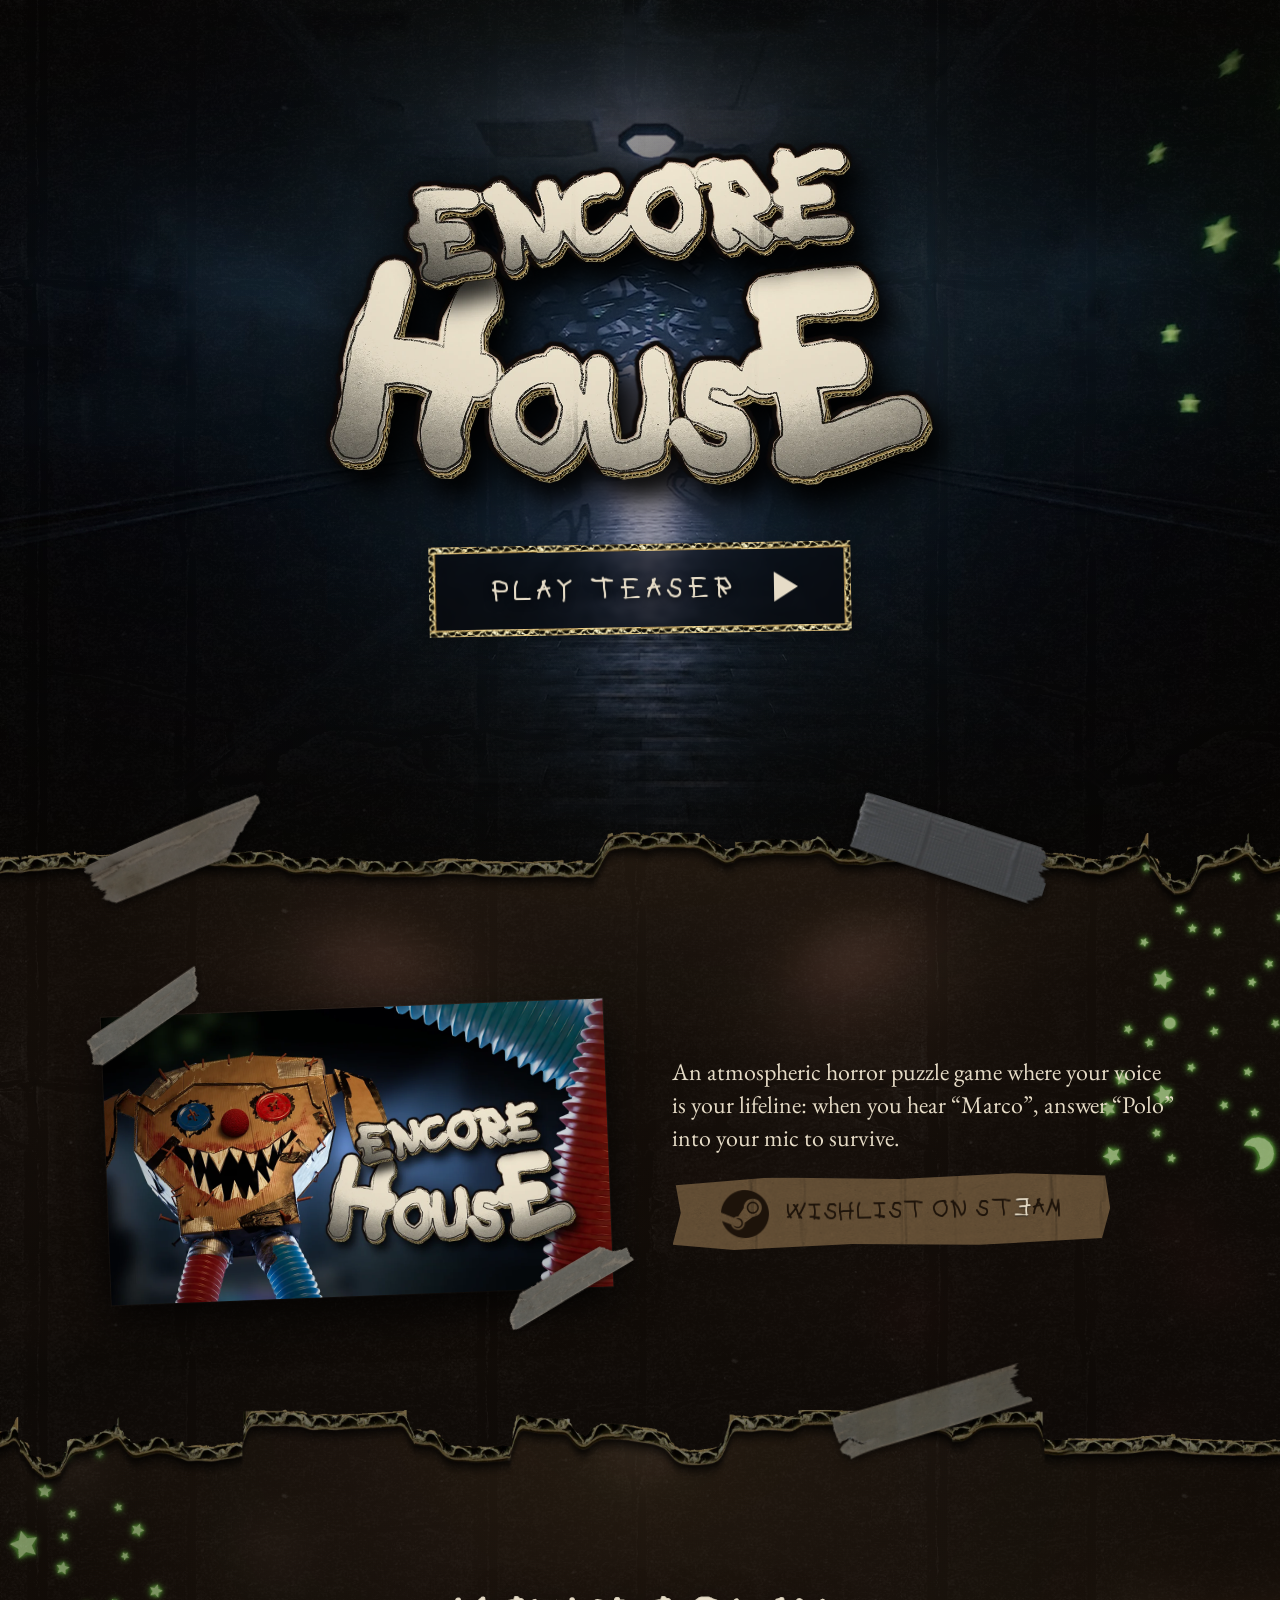
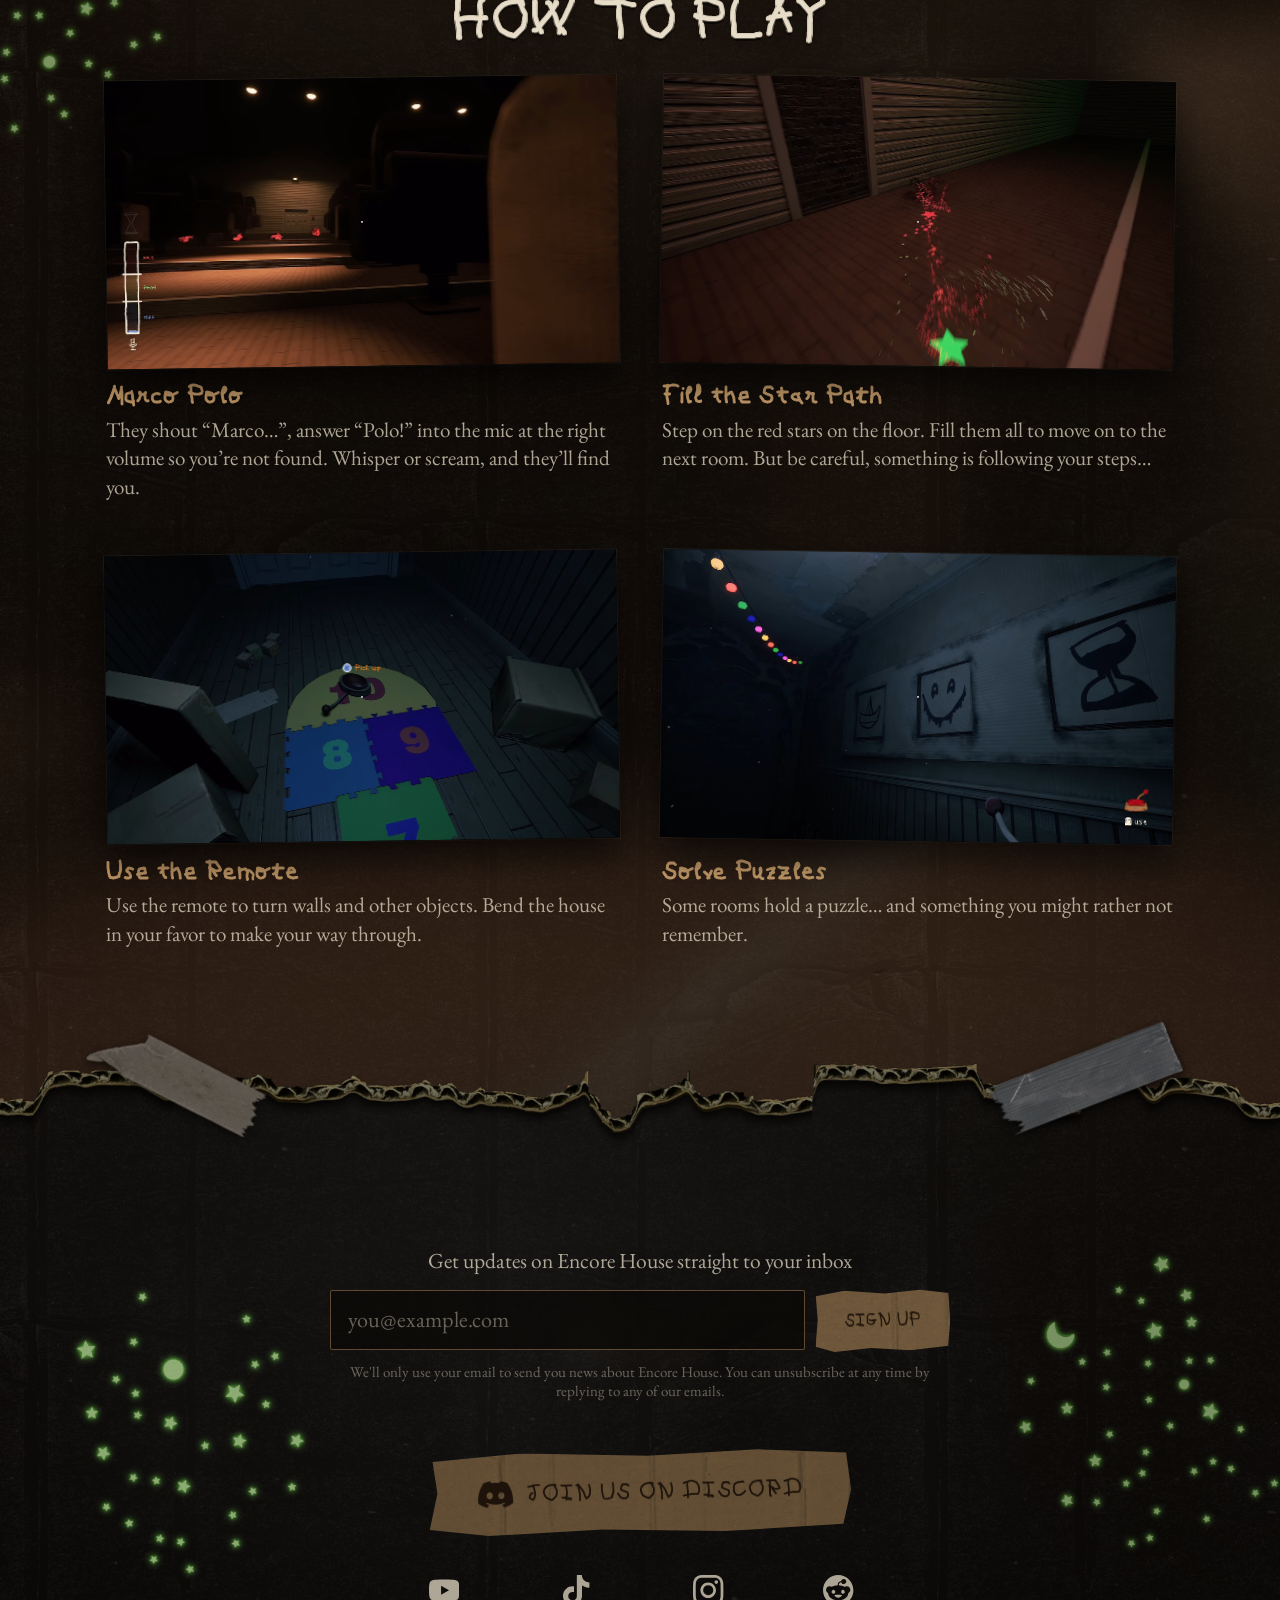
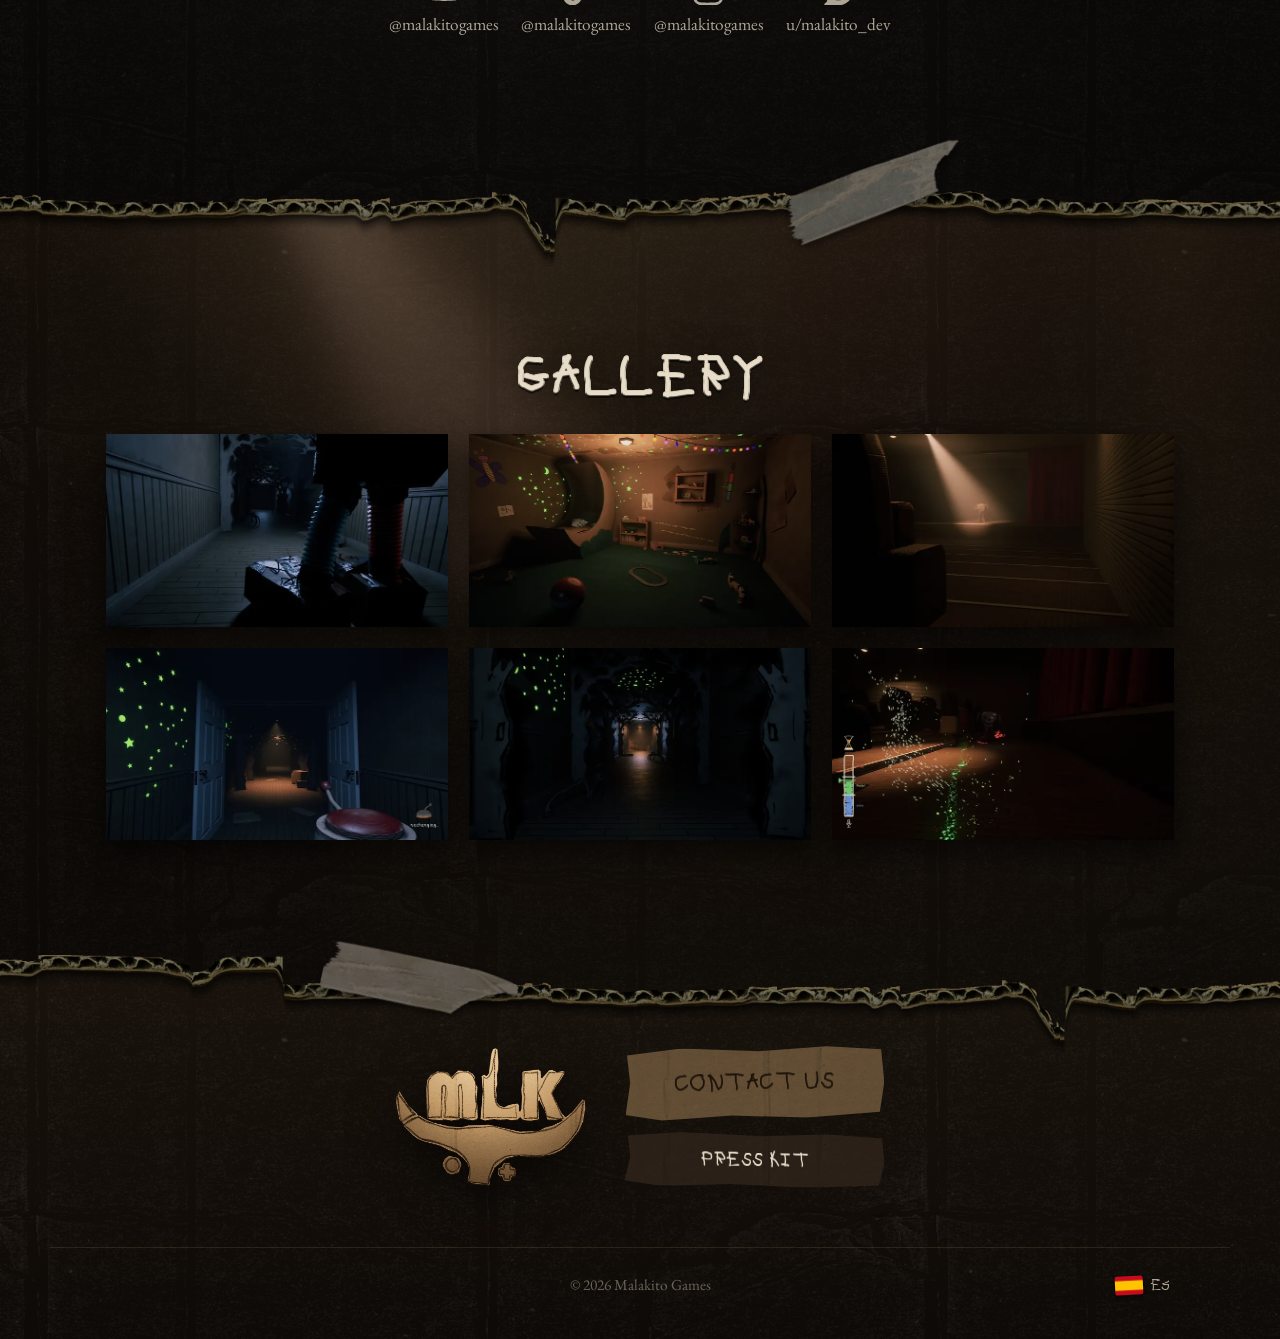
==== index.html @ d21c01d3 "Aviso de privacidad bajo el formulario de correo" ====
<!doctype html>
<html lang="en">
<head>
	<meta charset="utf-8" />
	<meta name="viewport" content="width=device-width, initial-scale=1" />
	<title>Encore House — malakito games</title>
	<meta name="description" content="Encore House is an atmospheric horror puzzle game where your voice is your lifeline: when you hear “Marco”, answer “Polo” into your mic to survive. Wishlist it on Steam." />
	<meta name="theme-color" content="#0b0907" />

	<meta property="og:type" content="website" />
	<meta property="og:title" content="Encore House — malakito games" />
	<meta property="og:description" content="An atmospheric horror puzzle game where your voice is your lifeline: when you hear “Marco”, answer “Polo” into your mic to survive. Wishlist it on Steam." />
	<meta property="og:image" content="https://malakitogames.com/assets/brand/og_image.jpg" />
	<meta property="og:url" content="https://malakitogames.com/" />
	<meta name="twitter:card" content="summary_large_image" />

	<link rel="icon" href="assets/brand/favicon.ico" sizes="any" />
	<link rel="icon" type="image/png" href="assets/brand/favicon.png" />
	<link rel="apple-touch-icon" href="assets/brand/apple-touch-icon.png" />
	<link rel="preload" as="image" href="assets/video/hero_poster.jpg" />
	<link rel="preload" as="font" type="font/woff2" href="assets/fonts/EncoreKid-Regular.woff2" crossorigin />
	<link rel="stylesheet" href="css/style.css" />
	<link rel="stylesheet" href="css/edge.css" />
	<script src="js/config.js"></script>
	<script src="js/i18n.js"></script>
	<script src="js/edge-profile.js"></script>
	<script src="js/main.js" defer></script>
</head>
<body>

	<main>

		<!-- ============ A. PORTADA ============ -->
		<section class="hero" id="top">
			<div class="sheet sheet--edge" style="--edge-x: 0px">
				<div class="sheet__in">
					<video class="hero__video" autoplay muted loop playsinline preload="auto" poster="assets/video/hero_poster.jpg" aria-hidden="true">
						<source src="assets/video/hero.webm" type="video/webm" />
						<source src="assets/video/hero.mp4" type="video/mp4" />
					</video>
					<div class="hero__veil"></div>
					<div class="grain"></div>

					<div class="hero__content">
						<h1 class="hero__logo">
							<img src="assets/brand/encore_house_logo.webp" alt="Encore House" width="1400" height="760" />
						</h1>
						<div class="hero__cta">
							<a class="btn btn--teaser btn--play js-trailer" href="#" hidden data-i18n="trailer">Play teaser</a>
						</div>
					</div>
				</div>
				<div class="edge-lip"></div>
				<img class="tape-j" src="assets/tape/tape_s6.webp" alt="" data-x="0.14" data-r="-24" data-w="190" />
				<img class="tape-j tape-j--duct" src="assets/tape/duct_1.webp" alt="" data-x="0.78" data-r="17" data-w="200" />
			</div>
		</section>

		<!-- ============ B. CÁPSULA + DESCRIPCIÓN DE STEAM + WISHLIST ============ -->
		<section class="band" id="game">
			<div class="sheet sheet--edge" style="--edge-x: -1130px">
				<div class="sheet__in">
					<div class="band__bg" style="background-image:url('assets/shots/shot_007_bg.webp')"></div>
					<div class="band__veil"></div>
					<div class="grain"></div>
					<div class="stars stars--game" aria-hidden="true"><i style="background-image:url('assets/stars/stars_2_0.webp')"></i><i style="background-image:url('assets/stars/stars_2_1.webp')"></i><i style="background-image:url('assets/stars/stars_2_2.webp')"></i></div>

					<div class="band__content wishlist">
						<figure class="pinned pinned--tilt-l wishlist__capsule">
							<img src="assets/brand/capsule_main.webp" alt="Encore House key art" loading="lazy" width="1232" height="706" />
							<span class="tape tape--tl tape--p3"></span><span class="tape tape--br tape--p4"></span>
						</figure>
						<div class="wishlist__text">
							<p class="about__lead" data-i18n="game.desc">An atmospheric horror puzzle game where your voice is your lifeline: when you hear “Marco”, answer “Polo” into your mic to survive.</p>
							<a class="btn btn--steam btn--big js-steam" href="#game"><span class="js-steam-label">Wishlist on St<span class="mirror">e</span>am</span></a>
						</div>
					</div>
				</div>
				<div class="edge-lip"></div>
				<img class="tape-j" src="assets/tape/tape_s5.webp" alt="" data-x="0.62" data-r="-15" data-w="200" />
			</div>
		</section>

		<!-- ============ C. HOW TO PLAY ============ -->
		<section class="band" id="play">
			<div class="sheet sheet--edge" style="--edge-x: -560px">
				<div class="sheet__in">
					<div class="band__bg" style="background-image:url('assets/shots/shot_005_bg.webp')"></div>
					<div class="band__veil"></div>
					<div class="grain"></div>
					<div class="stars stars--play" aria-hidden="true"><i style="background-image:url('assets/stars/stars_3_0.webp')"></i><i style="background-image:url('assets/stars/stars_3_1.webp')"></i><i style="background-image:url('assets/stars/stars_3_2.webp')"></i></div>

					<div class="band__content">
						<h2 class="title title--center" data-i18n="play.title">How to play</h2>
						<div class="mechanics">
							<article class="mech">
								<div class="mech__media"><video muted loop playsinline preload="none" poster="assets/video/clip_marco_polo.jpg" data-clip="marco_polo"></video></div>
								<h3 data-i18n="play.m1.t">Marco Polo</h3>
								<p data-i18n="play.m1.d">They shout “Marco…”, answer “Polo!” into the mic at the right volume so you’re not found. Whisper or scream, and they’ll find you.</p>
							</article>
							<article class="mech">
								<div class="mech__media"><video muted loop playsinline preload="none" poster="assets/video/clip_path.jpg" data-clip="path"></video></div>
								<h3 data-i18n="play.m2.t">Fill the Star Path</h3>
								<p data-i18n="play.m2.d">Step on the red stars on the floor. Fill them all to move on to the next room. But be careful, something is following your steps…</p>
							</article>
							<article class="mech">
								<div class="mech__media"><video muted loop playsinline preload="none" poster="assets/video/clip_remote.jpg" data-clip="remote"></video></div>
								<h3 data-i18n="play.m3.t">Use the Remote</h3>
								<p data-i18n="play.m3.d">Use the remote to turn walls and other objects. Bend the house in your favor to make your way through.</p>
							</article>
							<article class="mech">
								<div class="mech__media"><video muted loop playsinline preload="none" poster="assets/video/clip_puzzle.jpg" data-clip="puzzle"></video></div>
								<h3 data-i18n="play.m4.t">Solve Puzzles</h3>
								<p data-i18n="play.m4.d">Some rooms hold a puzzle… and something you might rather not remember.</p>
							</article>
						</div>
					</div>
				</div>
				<div class="edge-lip"></div>
				<img class="tape-j" src="assets/tape/tape_s7.webp" alt="" data-x="0.09" data-r="26" data-w="180" />
				<img class="tape-j tape-j--duct" src="assets/tape/duct_4.webp" alt="" data-x="0.86" data-r="-21" data-w="190" />
			</div>
		</section>

		<!-- ============ D. COMUNIDAD: DISCORD + CORREO + REDES ============ -->
		<section class="band" id="community">
			<div class="sheet sheet--edge" style="--edge-x: -2400px">
				<div class="sheet__in">
					<div class="band__bg" style="background-image:url('assets/shots/shot_008_bg.webp')"></div>
					<div class="band__veil band__veil--deep"></div>
					<div class="grain"></div>
					<div class="stars stars--comm-l" aria-hidden="true"><i style="background-image:url('assets/stars/stars_1_0.webp')"></i><i style="background-image:url('assets/stars/stars_1_1.webp')"></i><i style="background-image:url('assets/stars/stars_1_2.webp')"></i></div>
					<div class="stars stars--comm-r" aria-hidden="true"><i style="background-image:url('assets/stars/stars_2_0.webp')"></i><i style="background-image:url('assets/stars/stars_2_1.webp')"></i><i style="background-image:url('assets/stars/stars_2_2.webp')"></i></div>

					<div class="band__content community">
							<form class="newsletter js-newsletter" novalidate>
								<label class="newsletter__label" for="nl-email" data-i18n="community.mail">Get updates on Encore House straight to your inbox</label>
								<div class="newsletter__row">
									<input id="nl-email" type="email" name="email" autocomplete="email" required data-i18n-ph="community.ph" placeholder="you@example.com" />
									<button class="btn" type="submit" data-i18n="community.send">Sign up</button>
								</div>
								<input class="newsletter__trap" type="text" name="website" tabindex="-1" autocomplete="off" aria-hidden="true" />
								<p class="newsletter__msg" role="status" hidden></p>
								<p class="newsletter__privacy" data-i18n="community.privacy">We'll only use your email to send you news about Encore House. You can unsubscribe at any time by replying to any of our emails.</p>
							</form>

							<a class="btn btn--discord btn--big js-discord" href="#" target="_blank" rel="noopener"><span data-i18n="community.title">Join us on Discord</span></a>

							<ul class="socials socials--center js-socials"></ul>
					</div>
				</div>
				<div class="edge-lip"></div>
				<img class="tape-j" src="assets/tape/tape_s2.webp" alt="" data-x="0.72" data-r="-19" data-w="190" />
			</div>
		</section>

		<!-- ============ E. GALERÍA ============ -->
		<section class="band" id="gallery">
			<div class="sheet sheet--edge" style="--edge-x: -1890px">
				<div class="sheet__in">
					<div class="band__bg" style="background-image:url('assets/shots/shot_009_bg.webp')"></div>
					<div class="band__veil"></div>
					<div class="grain"></div>

					<div class="band__content">
						<h2 class="title title--center" data-i18n="gallery.title">Gallery</h2>
						<div class="gallery js-gallery">
							<a href="assets/shots/shot_002.webp"><img src="assets/shots/shot_002_thumb.webp" alt="Encore House screenshot 1" loading="lazy" width="720" height="405" /></a>
							<a href="assets/shots/shot_003.webp"><img src="assets/shots/shot_003_thumb.webp" alt="Encore House screenshot 2" loading="lazy" width="720" height="405" /></a>
							<a href="assets/shots/shot_009.webp"><img src="assets/shots/shot_009_thumb.webp" alt="Encore House screenshot 3" loading="lazy" width="720" height="405" /></a>
							<a href="assets/shots/shot_004.webp"><img src="assets/shots/shot_004_thumb.webp" alt="Encore House screenshot 4" loading="lazy" width="720" height="405" /></a>
							<a href="assets/shots/shot_006.webp"><img src="assets/shots/shot_006_thumb.webp" alt="Encore House screenshot 5" loading="lazy" width="720" height="405" /></a>
							<a href="assets/shots/shot_001.webp"><img src="assets/shots/shot_001_thumb.webp" alt="Encore House screenshot 6" loading="lazy" width="720" height="405" /></a>
						</div>
					</div>
				</div>
				<div class="edge-lip"></div>
				<img class="tape-j" src="assets/tape/tape_s8.webp" alt="" data-x="0.4" data-r="13" data-w="195" />
			</div>
		</section>

		<!-- ============ F. CONTACTO ============ -->
		<section class="band band--last" id="contact">
			<div class="sheet">
				<div class="sheet__in">
					<div class="band__veil band__veil--solid"></div>
					<div class="grain grain--strong"></div>

					<div class="band__content contact">
						<img class="contact__logo" src="assets/brand/mlk_logo_kraft.webp" alt="Malakito Games" loading="lazy" width="700" height="509" />
						<div class="contact__btns">
							<a class="btn btn--big js-email" href="#" data-i18n="contact.btn">Contact us</a>
							<a class="btn btn--ghost js-presskit" href="#" target="_blank" rel="noopener" data-i18n="press.btn">Press kit</a>
						</div>
					</div>

					<footer class="footer">
						<span>© <span class="js-year">2026</span> Malakito Games</span>
						<button class="lang js-lang" type="button" aria-label="Ver en español" title="Ver en español">
							<span class="lang__flag lang__flag--es" aria-hidden="true"></span>
							<span class="lang__flag lang__flag--en" aria-hidden="true"></span>
							<span class="lang__code"></span>
						</button>
					</footer>
				</div>
			</div>
		</section>
	</main>

	<!-- Lightbox (galería) -->
	<div class="lightbox js-lightbox" hidden>
		<button class="lightbox__close" aria-label="Close">×</button>
		<button class="lightbox__prev" aria-label="Previous">‹</button>
		<img alt="" />
		<button class="lightbox__next" aria-label="Next">›</button>
	</div>

	<!-- Tráiler (YouTube, solo se carga al pulsar) -->
	<div class="lightbox js-trailerbox" hidden>
		<button class="lightbox__close" aria-label="Close">×</button>
		<div class="trailer__frame"></div>
	</div>
</body>
</html>
---- css/style.css ----
/* ============================================================
   malakitogames.com — Encore House
   Bandas de cartón oscuro con bordes rasgados reales (tools/build_assets.py)
   ============================================================ */

/* EB Garamond (OFL, descargada de Google Fonts a assets/fonts). Variable 400–600.
   size-adjust la agranda: su ojo medio es más bajo que el de la fuente del sistema, y así queda
   solo una pizca más pequeña que la antigua sin tocar ningún tamaño del CSS. */
@font-face {
	font-family: "EB Garamond";
	src: url("../assets/fonts/EBGaramond-400.woff2") format("woff2");
	font-weight: 400 600; font-style: normal; font-display: swap;
	size-adjust: 117%;
}
@font-face {
	font-family: "EB Garamond";
	src: url("../assets/fonts/EBGaramond-400-italic.woff2") format("woff2");
	font-weight: 400; font-style: italic; font-display: swap;
	size-adjust: 117%;
}
@font-face {
	font-family: "EncoreKid";
	src: url("../assets/fonts/EncoreKid-Regular.woff2") format("woff2");
	font-display: swap;
}

:root {
	--ink: #0b0907;          /* negro cálido del fondo */
	--panel: #17110b;
	--paper: #e6dcc7;        /* hueso (paleta): texto principal */
	--paper-dim: rgba(230, 220, 199, 0.74);
	--paper-faint: rgba(230, 220, 199, 0.42);
	--kraft: #c39a68;        /* cartón */
	--kraft-dark: #5e4329;
	--red: #c8372b;          /* nariz de la cápsula */
	--blue: #3d78c4;         /* ojo azul */
	--glow: #8fe07a;         /* verde Path Filler / estrellas */

	--font-display: "EncoreKid", "Comic Sans MS", "Segoe Print", cursive;
	--font-body: "EB Garamond", Georgia, "Times New Roman", serif;

	--edge-h: clamp(84px, 12.2vw, 176px);   /* alto de la tira del borde roto */
	--gutter: clamp(18px, 5vw, 56px);
	--maxw: 1180px;
}

* { box-sizing: border-box; }
[hidden] { display: none !important; }
html { scroll-behavior: smooth; }
body {
	margin: 0;
	background: var(--ink);
	color: var(--paper);
	font: 400 clamp(16px, 1.05vw + 10px, 19px)/1.6 var(--font-body);
	-webkit-font-smoothing: antialiased;
	overflow-x: hidden;
}
body.no-scroll { overflow: hidden; }
img, video { display: block; max-width: 100%; height: auto; }
a { color: var(--kraft); }
em { font-style: normal; color: var(--kraft); }
strong { color: var(--paper); }

/* textura de cartón general bajo todo (se ve entre bandas) */
body::before {
	content: "";
	position: fixed; inset: 0; z-index: -1;
	background: url("../assets/tex/cardboard_grain.jpg") 0 0 / 640px;
	opacity: 0.08;
	mix-blend-mode: screen;
	pointer-events: none;
}

/* ============ Tipografía ============ */
.title {
	font-family: var(--font-display);
	font-weight: 400;
	font-size: clamp(2.1rem, 4.4vw, 3.7rem);
	line-height: 1.02;
	letter-spacing: 0.01em;
	margin: 0 0 0.5em;
	color: var(--paper);
	-webkit-text-stroke: 0.035em var(--paper);   /* engorda la letra de niño */
	paint-order: stroke fill;
	text-shadow: 0 3px 0 rgba(0, 0, 0, 0.55), 0 0 30px rgba(0, 0, 0, 0.6);
	text-wrap: balance;
}
.title, .btn { text-transform: uppercase; }
.title--center { text-align: center; }
p { margin: 0 0 1em; color: var(--paper-dim); max-width: 62ch; }

/* ============ Botones ============ */
.btn {
	--bg: var(--kraft);
	display: inline-flex; align-items: center; justify-content: center;
	gap: 0.5em;
	padding: 0.85em 1.6em;
	font: 400 1.25rem/1 var(--font-display);
	letter-spacing: 0.02em;
	color: #1d130a;
	text-decoration: none;
	background:
		url("../assets/tex/cardboard_grain.jpg") center / 300px,
		var(--bg);
	background-blend-mode: multiply;
	/* recorte irregular, como un trozo de cartón cortado a tijera */
	clip-path: polygon(1% 8%, 22% 0, 52% 6%, 78% 1%, 99% 7%, 100% 52%, 98% 94%, 70% 100%, 41% 95%, 14% 100%, 0 91%, 2% 47%);
	transform: rotate(-1.2deg);
	transition: transform 0.18s ease, filter 0.18s ease;
	filter: drop-shadow(0 4px 0 rgba(0, 0, 0, 0.6));
}
.btn:hover { transform: rotate(0.6deg) translateY(-2px) scale(1.03); filter: brightness(1.08); }
.btn--steam { gap: 0.65em; padding-left: 1.35em; }
.btn--steam::before {
	content: ""; width: 1.9em; height: 1.9em; flex: none; margin: -0.5em 0;
	background: currentColor;
	-webkit-mask: url("data:image/svg+xml,%3Csvg xmlns='http://www.w3.org/2000/svg' viewBox='0 0 24 24'%3E%3Cpath d='M11.979 0C5.678 0 .511 4.86.022 11.037l6.432 2.658c.545-.371 1.203-.59 1.912-.59.063 0 .125.004.188.006l2.861-4.142V8.91c0-2.495 2.028-4.524 4.524-4.524 2.494 0 4.522 2.031 4.522 4.527s-2.028 4.525-4.524 4.525h-.104l-4.076 2.911c0 .052.004.105.004.159 0 1.875-1.515 3.396-3.39 3.396-1.635 0-3.016-1.173-3.331-2.727L.436 15.27C1.862 20.307 6.486 24 11.979 24c6.627 0 11.999-5.373 11.999-12S18.605 0 11.979 0zM7.54 18.21l-1.473-.61c.262.543.714.999 1.314 1.25 1.297.539 2.793-.076 3.332-1.375.263-.63.264-1.319.005-1.949s-.75-1.121-1.377-1.383c-.624-.26-1.29-.249-1.878-.03l1.523.63c.956.4 1.409 1.5 1.009 2.455-.397.957-1.497 1.41-2.454 1.012H7.54zm11.415-9.303c0-1.662-1.353-3.015-3.015-3.015-1.665 0-3.015 1.353-3.015 3.015 0 1.665 1.35 3.015 3.015 3.015 1.663 0 3.015-1.35 3.015-3.015zm-5.273-.005c0-1.252 1.013-2.266 2.265-2.266 1.249 0 2.266 1.014 2.266 2.266 0 1.251-1.017 2.265-2.266 2.265-1.253 0-2.265-1.014-2.265-2.265z'/%3E%3C/svg%3E") center / contain no-repeat;
	mask: url("data:image/svg+xml,%3Csvg xmlns='http://www.w3.org/2000/svg' viewBox='0 0 24 24'%3E%3Cpath d='M11.979 0C5.678 0 .511 4.86.022 11.037l6.432 2.658c.545-.371 1.203-.59 1.912-.59.063 0 .125.004.188.006l2.861-4.142V8.91c0-2.495 2.028-4.524 4.524-4.524 2.494 0 4.522 2.031 4.522 4.527s-2.028 4.525-4.524 4.525h-.104l-4.076 2.911c0 .052.004.105.004.159 0 1.875-1.515 3.396-3.39 3.396-1.635 0-3.016-1.173-3.331-2.727L.436 15.27C1.862 20.307 6.486 24 11.979 24c6.627 0 11.999-5.373 11.999-12S18.605 0 11.979 0zM7.54 18.21l-1.473-.61c.262.543.714.999 1.314 1.25 1.297.539 2.793-.076 3.332-1.375.263-.63.264-1.319.005-1.949s-.75-1.121-1.377-1.383c-.624-.26-1.29-.249-1.878-.03l1.523.63c.956.4 1.409 1.5 1.009 2.455-.397.957-1.497 1.41-2.454 1.012H7.54zm11.415-9.303c0-1.662-1.353-3.015-3.015-3.015-1.665 0-3.015 1.353-3.015 3.015 0 1.665 1.35 3.015 3.015 3.015 1.663 0 3.015-1.35 3.015-3.015zm-5.273-.005c0-1.252 1.013-2.266 2.265-2.266 1.249 0 2.266 1.014 2.266 2.266 0 1.251-1.017 2.265-2.266 2.265-1.253 0-2.265-1.014-2.265-2.265z'/%3E%3C/svg%3E") center / contain no-repeat;
}
.btn--ghost {
	--bg: #2a2018;
	color: var(--paper);
	background-blend-mode: soft-light;
}
.btn--play::after { content: ""; width: 0; height: 0; border-style: solid; border-width: 0.5em 0 0.5em 0.8em; border-color: transparent transparent transparent currentColor; margin-left: 0.7em; display: inline-block; }
/* "Play teaser": fondo transparente (con velo oscuro para el contraste), letra hueso y marco fino de canto de cartón */
.btn--teaser {
	font-size: clamp(1.4rem, 2.4vw, 1.9rem); letter-spacing: 0.14em;
	padding: 0.75em 1.5em 0.75em 1.8em;
	color: var(--paper);
	background: rgba(7, 11, 17, 0.45);
	-webkit-backdrop-filter: blur(3px); backdrop-filter: blur(3px);
	clip-path: none;
	border: 7px solid transparent;
	border-image: url("../assets/ui/frame_canto.png") 14 round;
	text-shadow: 0 2px 8px rgba(0, 0, 0, 0.85);
	filter: drop-shadow(0 6px 14px rgba(0, 0, 0, 0.6));
	transform: rotate(-1deg);
}
.btn--teaser:hover { filter: drop-shadow(0 6px 14px rgba(0, 0, 0, 0.6)) brightness(1.12); }
@media (max-width: 480px) { .btn--teaser { font-size: 1.25rem; padding: 0.7em 1.1em 0.7em 1.3em; } }
/* la E de "Wishlist on Steam" escrita al revés, en hueso; al pasar el ratón se "corrige" con un glitch
   (dos animaciones con nombre distinto para que se reinicien al entrar y al salir) */
.mirror {
	display: inline-block; transform: scaleX(-1);
	color: var(--paper); text-shadow: 0 1px 0 rgba(0, 0, 0, 0.55), 0 0 4px rgba(0, 0, 0, 0.35);
}
/* en reposo NO hay animación (si la hubiera, la E va en su propia capa y se salta el fundido de aparición
   de la etiqueta). glitch-back solo corre tras haber pasado el ratón (.is-glitched lo pone main.js) */
.btn.is-glitched .mirror { animation: glitch-back 0.3s steps(1, end); }
.btn:hover .mirror, .btn:focus-visible .mirror { animation: glitch-fix 0.3s steps(1, end) forwards; }
@keyframes glitch-fix {
	0%   { transform: scaleX(-1); color: var(--paper); clip-path: none; }
	12%  { transform: scaleX(1) translate(2px, -1px) skewX(14deg); color: var(--paper); text-shadow: -2px 0 var(--red), 2px 0 var(--blue); clip-path: inset(0 0 48% 0); }
	26%  { transform: scaleX(-1) translate(-2px, 1px); color: #1d130a; text-shadow: 2px 0 var(--red), -2px 0 var(--blue); clip-path: inset(46% 0 0 0); }
	40%  { transform: scaleX(1) translate(-1px, 0) skewX(-10deg); color: var(--paper); text-shadow: -3px 0 var(--red), 1px 0 var(--blue); clip-path: inset(20% 0 30% 0); }
	55%  { transform: scaleX(-1) translate(1px, 1px); color: var(--paper); text-shadow: 1px 0 var(--red), -1px 0 var(--blue); clip-path: none; }
	70%  { transform: scaleX(1) translate(1px, -1px); color: #1d130a; text-shadow: -1px 0 var(--red), 1px 0 var(--blue); clip-path: inset(0 0 25% 0); }
	85%  { transform: scaleX(1) translate(0, 0) skewX(4deg); color: #1d130a; text-shadow: 1px 0 rgba(200, 55, 43, 0.6); clip-path: none; }
	100% { transform: none; color: #1d130a; text-shadow: none; clip-path: none; }
}
@keyframes glitch-back {
	0%   { transform: none; color: #1d130a; text-shadow: none; clip-path: none; }
	15%  { transform: scaleX(-1) translate(-2px, 1px) skewX(-12deg); color: var(--paper); text-shadow: 2px 0 var(--red), -2px 0 var(--blue); clip-path: inset(50% 0 0 0); }
	32%  { transform: scaleX(1) translate(2px, 0); color: #1d130a; text-shadow: -2px 0 var(--red), 2px 0 var(--blue); clip-path: inset(0 0 45% 0); }
	50%  { transform: scaleX(-1) translate(1px, -1px) skewX(8deg); color: var(--paper); text-shadow: -1px 0 var(--red), 1px 0 var(--blue); clip-path: none; }
	70%  { transform: scaleX(-1) translate(-1px, 0); color: var(--paper); text-shadow: 1px 0 rgba(200, 55, 43, 0.6); clip-path: inset(15% 0 20% 0); }
	100% { transform: scaleX(-1); color: var(--paper); text-shadow: 0 1px 0 rgba(0, 0, 0, 0.55), 0 0 4px rgba(0, 0, 0, 0.35); clip-path: none; }
}
@media (prefers-reduced-motion: reduce) {
	.mirror, .btn:hover .mirror, .btn:focus-visible .mirror { animation: none; }
	.btn:hover .mirror, .btn:focus-visible .mirror { transform: none; color: inherit; text-shadow: none; }
}
.btn--small { font-size: 1rem; padding: 0.6em 1.1em; }
.btn--big { font-size: 1.6rem; padding: 0.9em 1.9em; }
.btn { white-space: nowrap; cursor: pointer; }
@media (max-width: 480px) { .btn--big { font-size: 1.25rem; padding: 0.85em 1.4em; } }
/* sin enlace de Steam todavía: se ve igual de botón (la web completa no se publica hasta tener el enlace) */

/* ============================================================
   HOJAS DE CARTÓN (bandas), apiladas de arriba abajo:
   .sheet__in  -> contenido de la hoja, recortado abajo con un borde rasgado real (clase tb-x)
   .canto      -> grosor ondulado del cartón bajo ese borde + sombra sobre la hoja siguiente
   .tape-j     -> cinta que sujeta la hoja con la de debajo
   Cada hoja se mete una rotura por debajo de la anterior (margin-top negativo + z-index).
   ============================================================ */
.sheet, .sheet__in { position: relative; }
.sheet__in { isolation: isolate; overflow: hidden; }

/* Borde roto real: la máscara (data URI en edge.css) recorta la hoja por abajo.
   --edge-x desplaza la tira en cada hoja para que ninguna unión se parezca a otra. */
.sheet--edge > .sheet__in {
	-webkit-mask-repeat: repeat-x, no-repeat;
	mask-repeat: repeat-x, no-repeat;
	-webkit-mask-position: calc(50% + var(--edge-x, 0px)) bottom, center top;
	mask-position: calc(50% + var(--edge-x, 0px)) bottom, center top;
	-webkit-mask-size: auto var(--edge-h), 100% calc(100% - var(--edge-h) + 1px);
	mask-size: auto var(--edge-h), 100% calc(100% - var(--edge-h) + 1px);
}
/* el color real del cartón roto junto al borde (se ve la onda) + la sombra sobre la hoja de debajo */
.edge-lip {
	position: absolute; left: 0; right: 0; z-index: 3;
	top: calc(100% - var(--edge-h));
	height: calc(var(--edge-h) * var(--edge-total));
	background: url("../assets/edge/edge_lip.webp") repeat-x;
	background-size: auto 100%;
	background-position: calc(50% + var(--edge-x, 0px)) top;
	pointer-events: none;
}

/* cinta que sujeta una hoja con la de debajo: main.js la coloca justo sobre el borde */
.tape-j {
	position: absolute; z-index: 4; left: 0; top: 0;
	width: var(--w, 240px);
	transform: translate(-50%, -50%) rotate(var(--r, 0deg));
	filter: brightness(0.68) saturate(0.9) drop-shadow(0 3px 4px rgba(0, 0, 0, 0.6));
	pointer-events: none;
	user-select: none;
	visibility: hidden;      /* hasta que main.js la coloca */
}
.tape-j.is-placed { visibility: visible; }
/* cinta americana gris: ya es oscura, se oscurece menos y brilla un poco (es plástico) */
.tape-j--duct { filter: brightness(1.05) contrast(1.05) drop-shadow(0 3px 4px rgba(0, 0, 0, 0.7)); }

/* las hojas de arriba quedan encima: cada una tapa el principio de la siguiente */
main { overflow-x: clip; }   /* las cintas pueden salirse por los lados sin crear scroll horizontal */
main > section { position: relative; }
main > section:nth-child(1) { z-index: 10; }
main > section:nth-child(2) { z-index: 9; }
main > section:nth-child(3) { z-index: 8; }
main > section:nth-child(4) { z-index: 7; }
main > section:nth-child(5) { z-index: 6; }
main > section:nth-child(6) { z-index: 5; }

/* capas del cuerpo de cada hoja */
.band__bg {
	position: absolute; inset: -40px; z-index: -3;
	background-size: cover; background-position: center;
	filter: blur(14px) saturate(0.85);
	transform: scale(1.05);
}
.band__veil {
	position: absolute; inset: 0; z-index: -2;
	background:
		radial-gradient(ellipse 70% 55% at 50% 0%, rgba(195, 154, 104, 0.10), transparent 70%),
		linear-gradient(180deg, rgba(23, 16, 10, 0.72), rgba(13, 10, 7, 0.84));
}
.band__veil--deep { background: linear-gradient(180deg, rgba(16, 11, 7, 0.82), rgba(9, 7, 5, 0.9)); }
.band__veil--solid { background: linear-gradient(180deg, #1a130c, #0e0a07); }
.grain {
	position: absolute; inset: 0; z-index: -1;
	background: url("../assets/tex/cardboard_grain.jpg") 0 0 / 900px;
	mix-blend-mode: hard-light;
	opacity: var(--grain, 0.28);
	pointer-events: none;
}
.grain--strong { --grain: 0.36; }

/* las bandas se montan unas sobre otras como trozos de cartón apilados */
.band { margin-top: calc(var(--edge-h) * -0.62); }
.band__content {
	position: relative; z-index: 2;
	max-width: var(--maxw);
	margin: 0 auto;
	padding: calc(var(--edge-h) * 0.9 + clamp(40px, 5vw, 90px)) var(--gutter) calc(var(--edge-h) * 0.8 + clamp(30px, 5vw, 80px));
}

/* ============ Hero ============ */
.hero .sheet__in { min-height: 100svh; display: grid; place-items: center; }
.hero__video {
	position: absolute; inset: 0; z-index: -3;
	width: 100%; height: 100%; object-fit: cover;
	max-width: none;
}
.hero__veil {
	position: absolute; inset: 0; z-index: -2;
	background:
		radial-gradient(ellipse 80% 70% at 50% 45%, transparent 30%, rgba(8, 6, 4, 0.75) 100%),
		linear-gradient(180deg, rgba(8, 6, 4, 0.55) 0%, rgba(8, 6, 4, 0.1) 30%, rgba(8, 6, 4, 0.25) 60%, rgba(8, 6, 4, 0.85) 100%);
}
.hero .grain { --grain: 0.22; }
.hero__content {
	position: relative; z-index: 2;
	text-align: center;
	padding: 120px var(--gutter) calc(var(--edge-h) + 90px);
	display: flex; flex-direction: column; align-items: center;
}
.hero__logo { margin: 0 0 1.6rem; width: min(640px, 82vw); }
.hero__logo img { width: 100%; filter: drop-shadow(0 10px 30px rgba(0, 0, 0, 0.8)); }
.hero__cta { display: flex; gap: 1.2rem; flex-wrap: wrap; justify-content: center; }

/* ============ Fotos clavadas con cinta ============ */
.pinned { position: relative; margin: 0; }
.pinned img { box-shadow: 0 18px 40px rgba(0, 0, 0, 0.7), 0 0 0 1px rgba(236, 220, 192, 0.06); }
.pinned--tilt-r { transform: rotate(2deg); }
.pinned--tilt-l { transform: rotate(-2.2deg); }
.tape {
	position: absolute; width: clamp(96px, 11vw, 150px); aspect-ratio: 900 / 206;
	background: center / 100% 100% no-repeat;
	filter: brightness(0.78) saturate(0.8) drop-shadow(0 2px 3px rgba(0, 0, 0, 0.5));
}
.tape--p3 { background-image: url("../assets/tape/tape_3.webp"); }
.tape--p4 { background-image: url("../assets/tape/tape_4.webp"); }
.tape--tl { top: -14px; left: -26px; transform: rotate(-32deg); }
.tape--tr { top: -14px; right: -26px; transform: rotate(30deg); }
.tape--br { bottom: -12px; right: -24px; transform: rotate(-28deg); }

/* ============ About ============ */
.about { display: grid; grid-template-columns: 1.15fr 0.85fr; gap: clamp(32px, 5vw, 72px); align-items: center; }
.tags { list-style: none; display: flex; flex-wrap: wrap; gap: 0.5rem; padding: 0; margin: 1.4rem 0 0; }
.tags li {
	font-size: 0.82rem; letter-spacing: 0.04em; text-transform: uppercase;
	padding: 0.35em 0.8em;
	color: var(--paper-dim);
	border: 1px solid rgba(195, 154, 104, 0.35);
	background: rgba(23, 17, 11, 0.6);
}
@media (max-width: 860px) { .about { grid-template-columns: 1fr; } }

/* ============ Mecánicas ============ */
.mechanics { display: grid; grid-template-columns: repeat(2, 1fr); gap: clamp(28px, 4vw, 56px) clamp(24px, 3.5vw, 48px); margin-top: 1.5rem; }
.mech h3 {
	font: 400 clamp(1.5rem, 2.2vw, 2rem)/1.1 var(--font-display);
	margin: 0.9rem 0 0.3rem;
	color: var(--kraft);
	-webkit-text-stroke: 0.03em var(--kraft);
}
.mech p { font-size: 0.95em; margin: 0; }
.mech__media {
	aspect-ratio: 16 / 9;
	background: #000;
	overflow: hidden;
	box-shadow: 0 16px 36px rgba(0, 0, 0, 0.65), 0 0 0 1px rgba(236, 220, 192, 0.07);
}
.mech__media video { width: 100%; height: 100%; object-fit: cover; }
.mech:nth-child(odd) .mech__media { transform: rotate(-0.8deg); }
.mech:nth-child(even) .mech__media { transform: rotate(0.9deg); }
@media (max-width: 760px) { .mechanics { grid-template-columns: 1fr; } }

/* ============ Galería ============ */
.gallery { display: grid; grid-template-columns: repeat(3, 1fr); gap: clamp(12px, 1.6vw, 22px); margin-top: 1.5rem; }
.gallery a { display: block; overflow: hidden; box-shadow: 0 12px 28px rgba(0, 0, 0, 0.6); }
.gallery img { width: 100%; aspect-ratio: 16 / 9; object-fit: cover; transition: transform 0.4s ease, filter 0.4s ease; filter: brightness(0.9); }
.gallery a:hover img { transform: scale(1.05); filter: brightness(1.1); }
@media (max-width: 760px) { .gallery { grid-template-columns: repeat(2, 1fr); } }

/* ============ Wishlist ============ */
.wishlist { display: grid; grid-template-columns: 1fr 1fr; gap: clamp(32px, 5vw, 80px); align-items: center; }
@media (max-width: 860px) { .wishlist { grid-template-columns: 1fr; } }

/* ============ Pegatinas de estrellas fosforescentes (las del juego) ============
   3 capas por grupo, cada una titubea a su ritmo: parecen estrellas sueltas fallando. Siempre detrás del contenido. */
.stars {
	position: absolute; z-index: 1; pointer-events: none;
	width: var(--s, 360px); aspect-ratio: 1;
	opacity: var(--o, 0.65); mix-blend-mode: screen;
	transform: rotate(var(--r, 0deg));
}
.stars i { position: absolute; inset: 0; background: center / contain no-repeat; animation: titubeo 5.3s linear infinite; }
.stars i:nth-child(2) { animation-duration: 7.1s; animation-delay: -2.4s; }
.stars i:nth-child(3) { animation-duration: 9.7s; animation-delay: -5.9s; }
@keyframes titubeo {
	0%, 38% { opacity: 1; }
	39% { opacity: 0.25; } 40% { opacity: 0.85; } 41.5% { opacity: 0.15; } 43% { opacity: 0.9; }
	44%, 71% { opacity: 1; }
	72% { opacity: 0.55; } 73.5% { opacity: 1; }
	86% { opacity: 0.8; } 90% { opacity: 1; }
	100% { opacity: 1; }
}
.stars--game { --s: clamp(240px, 26vw, 400px); --r: 14deg; top: calc(var(--edge-h) * 0.4); right: -9vw; }
.stars--play { --s: clamp(220px, 24vw, 360px); --r: -18deg; top: calc(var(--edge-h) * 0.35); left: -6vw; --o: 0.55; }
.stars--comm-l { --s: clamp(220px, 25vw, 400px); --r: -10deg; top: 50%; left: 1vw; margin-top: calc(var(--s) * -0.5); }
.stars--comm-r { --s: clamp(200px, 22vw, 360px); --r: 160deg; top: 28%; right: 0; --o: 0.55; }
@media (max-width: 760px) {
	.stars { --o: 0.5; }
	.stars--comm-r { display: none; }
	.stars--game { --s: 220px; top: calc(var(--edge-h) * 0.3); right: -70px; }
	.stars--play { --s: 200px; top: calc(var(--edge-h) * 0.05); left: -55px; }
	.stars--comm-l { --s: 210px; top: calc(var(--edge-h) * 0); left: -60px; margin-top: 0; }
}
@media (prefers-reduced-motion: reduce) { .stars i { animation: none; } }

/* ============ Comunidad: Discord + correo + redes ============ */
.community { text-align: center; display: flex; flex-direction: column; align-items: center; }
.community > p { margin-left: auto; margin-right: auto; font-size: 1.1em; }
.btn--discord { margin: 0.4rem 0 2.6rem; max-width: 100%; }
@media (max-width: 480px) { .btn--discord { font-size: 1.02rem; padding: 0.85em 1.05em; } }
.btn--discord::before { width: 1.4em !important; height: 1.4em !important; }
.btn--discord::before {
	content: ""; width: 1.25em; height: 1.25em; flex: none; background: currentColor;
	-webkit-mask: url("data:image/svg+xml,%3Csvg xmlns='http://www.w3.org/2000/svg' viewBox='0 0 24 24'%3E%3Cpath d='M20.317 4.37a19.791 19.791 0 0 0-4.885-1.515.074.074 0 0 0-.079.037c-.21.375-.444.864-.608 1.25a18.27 18.27 0 0 0-5.487 0 12.64 12.64 0 0 0-.617-1.25.077.077 0 0 0-.079-.037A19.736 19.736 0 0 0 3.677 4.37a.07.07 0 0 0-.032.027C.533 9.046-.32 13.58.099 18.057a.082.082 0 0 0 .031.057 19.9 19.9 0 0 0 5.993 3.03.078.078 0 0 0 .084-.028 14.09 14.09 0 0 0 1.226-1.994.076.076 0 0 0-.041-.106 13.107 13.107 0 0 1-1.872-.892.077.077 0 0 1-.008-.128 10.2 10.2 0 0 0 .372-.292.074.074 0 0 1 .077-.01c3.928 1.793 8.18 1.793 12.062 0a.074.074 0 0 1 .078.01c.12.098.246.198.373.292a.077.077 0 0 1-.006.127 12.299 12.299 0 0 1-1.873.892.077.077 0 0 0-.041.107c.36.698.772 1.362 1.225 1.993a.076.076 0 0 0 .084.028 19.839 19.839 0 0 0 6.002-3.03.077.077 0 0 0 .032-.054c.5-5.177-.838-9.674-3.549-13.66a.061.061 0 0 0-.031-.03zM8.02 15.33c-1.183 0-2.157-1.085-2.157-2.419 0-1.333.956-2.419 2.157-2.419 1.21 0 2.176 1.096 2.157 2.42 0 1.333-.956 2.418-2.157 2.418zm7.975 0c-1.183 0-2.157-1.085-2.157-2.419 0-1.333.955-2.419 2.157-2.419 1.21 0 2.176 1.096 2.157 2.42 0 1.333-.946 2.418-2.157 2.418z'/%3E%3C/svg%3E") center / contain no-repeat;
	mask: url("data:image/svg+xml,%3Csvg xmlns='http://www.w3.org/2000/svg' viewBox='0 0 24 24'%3E%3Cpath d='M20.317 4.37a19.791 19.791 0 0 0-4.885-1.515.074.074 0 0 0-.079.037c-.21.375-.444.864-.608 1.25a18.27 18.27 0 0 0-5.487 0 12.64 12.64 0 0 0-.617-1.25.077.077 0 0 0-.079-.037A19.736 19.736 0 0 0 3.677 4.37a.07.07 0 0 0-.032.027C.533 9.046-.32 13.58.099 18.057a.082.082 0 0 0 .031.057 19.9 19.9 0 0 0 5.993 3.03.078.078 0 0 0 .084-.028 14.09 14.09 0 0 0 1.226-1.994.076.076 0 0 0-.041-.106 13.107 13.107 0 0 1-1.872-.892.077.077 0 0 1-.008-.128 10.2 10.2 0 0 0 .372-.292.074.074 0 0 1 .077-.01c3.928 1.793 8.18 1.793 12.062 0a.074.074 0 0 1 .078.01c.12.098.246.198.373.292a.077.077 0 0 1-.006.127 12.299 12.299 0 0 1-1.873.892.077.077 0 0 0-.041.107c.36.698.772 1.362 1.225 1.993a.076.076 0 0 0 .084.028 19.839 19.839 0 0 0 6.002-3.03.077.077 0 0 0 .032-.054c.5-5.177-.838-9.674-3.549-13.66a.061.061 0 0 0-.031-.03zM8.02 15.33c-1.183 0-2.157-1.085-2.157-2.419 0-1.333.956-2.419 2.157-2.419 1.21 0 2.176 1.096 2.157 2.42 0 1.333-.956 2.418-2.157 2.418zm7.975 0c-1.183 0-2.157-1.085-2.157-2.419 0-1.333.955-2.419 2.157-2.419 1.21 0 2.176 1.096 2.157 2.42 0 1.333-.946 2.418-2.157 2.418z'/%3E%3C/svg%3E") center / contain no-repeat;
}
.newsletter { width: min(620px, 100%); margin: 0 auto 2.8rem; }
.newsletter__label { display: block; font-size: 1.15rem; color: var(--paper-dim); margin-bottom: 0.9rem; }
.newsletter__row { display: flex; gap: 0.6rem; align-items: center; }
.newsletter input {
	flex: 1; min-width: 0; font: inherit; color: var(--paper);
	background: rgba(11, 9, 7, 0.7); border: 1px solid rgba(195, 154, 104, 0.45); border-radius: 2px;
	padding: 0.75em 0.9em;
}
.newsletter input::placeholder { color: var(--paper-faint); }
.newsletter input:focus { outline: 2px solid var(--kraft); outline-offset: 1px; }
.newsletter .btn { border: 0; cursor: pointer; font-size: 1.2rem; padding: 0.8em 1.5em; align-self: stretch; filter: brightness(1.12) drop-shadow(0 4px 0 rgba(0, 0, 0, 0.6)); }
.newsletter__privacy { margin: 0.8rem 0 0; font-size: 0.8rem; line-height: 1.45; color: var(--paper-faint); max-width: none; }
.newsletter__msg { margin: 0.7rem 0 0; font-size: 0.95rem; color: var(--kraft); max-width: none; }
@media (max-width: 480px) { .newsletter__row { flex-direction: column; align-items: stretch; } }
.socials--center { justify-content: center; gap: 1rem clamp(1.4rem, 4vw, 3rem); }
.socials.socials--center a { flex-direction: column; gap: 0.5em; font-family: var(--font-body); font-size: 0.92rem; }
.socials.socials--center svg { width: 1.9rem; height: 1.9rem; }

/* ============ Contacto ============ */
.contact { display: flex; flex-wrap: wrap; align-items: center; justify-content: center; gap: 1.2rem 2.4rem; padding-top: clamp(70px, 9vw, 120px); padding-bottom: 60px; }
.contact__btns { display: flex; flex-direction: column; align-items: stretch; gap: 0.9rem; }
.contact__btns .btn--ghost { transform: rotate(0.8deg); }
.contact__btns .btn--ghost:hover { transform: rotate(-0.4deg) translateY(-2px) scale(1.03); }
.newsletter__trap { position: absolute; left: -9999px; width: 1px; height: 1px; opacity: 0; }
.contact__logo { width: min(190px, 44vw); filter: drop-shadow(0 12px 24px rgba(0, 0, 0, 0.7)); }
@media (max-width: 520px) { .contact { flex-wrap: nowrap; gap: 1rem; } .contact__logo { width: 105px; } }


/* ============ Estudio ============ */
.studio { display: grid; grid-template-columns: 260px 1fr; gap: clamp(28px, 5vw, 72px); align-items: center; padding-bottom: 60px; }
.studio__logo { width: 100%; filter: drop-shadow(0 12px 24px rgba(0, 0, 0, 0.7)); }
.socials { list-style: none; display: flex; flex-wrap: wrap; gap: 0.6rem 1.4rem; padding: 0; margin: 0 0 1rem; }
.socials:empty { display: none; }
.socials a {
	display: inline-flex; align-items: center; gap: 0.45em;
	font-family: var(--font-display); font-size: 1.15rem; text-decoration: none;
	color: var(--paper-dim);
	transition: color 0.2s ease, transform 0.2s ease;
}
.socials a:hover { color: var(--kraft); transform: translateY(-2px); }
.socials svg { width: 1.5em; height: 1.5em; fill: currentColor; flex: none; }
.about__lead { font-size: 1.08em; color: var(--paper); }
@media (max-width: 700px) { .studio { grid-template-columns: 1fr; } .studio__logo { width: 180px; } }
.footer {
	position: relative; z-index: 2;
	display: grid; grid-template-columns: 1fr auto 1fr; align-items: center; gap: 0.5rem 1rem;
	max-width: var(--maxw); margin: 0 auto;
	padding: 24px var(--gutter) 40px;
	font-size: 0.82rem; color: var(--paper-faint);
	border-top: 1px solid rgba(195, 154, 104, 0.15);
}

.footer > :first-child { grid-column: 2; text-align: center; }
.footer .lang { justify-self: end; }

/* ============ Lightbox ============ */
.lightbox {
	position: fixed; inset: 0; z-index: 100;
	display: grid; place-items: center;
	background: rgba(6, 5, 3, 0.94);
	padding: 4vw;
}
.lightbox[hidden] { display: none; }
.lightbox img { max-height: 88vh; width: auto; box-shadow: 0 20px 60px #000; }
.lightbox button {
	position: absolute; background: none; border: 0; cursor: pointer;
	color: var(--paper-dim); font-size: 3rem; line-height: 1; padding: 0.3em;
}
.lightbox button:hover { color: var(--paper); }
.lightbox__close { top: 10px; right: 16px; }
.lightbox__prev { left: 10px; top: 50%; transform: translateY(-50%); }
.lightbox__next { right: 10px; top: 50%; transform: translateY(-50%); }

/* ============ Aparición ============ */
.reveal { opacity: 0; transform: translateY(24px); transition: opacity 0.8s ease, transform 0.8s ease; }
.reveal.is-in { opacity: 1; transform: none; }
.pinned--tilt-r.reveal.is-in { transform: rotate(2deg); }
.pinned--tilt-l.reveal.is-in { transform: rotate(-2.2deg); }
/* las etiquetas que aparecen con .reveal recuperan su giro y su movimiento al pasar el ratón */
.btn.reveal.is-in { transform: rotate(-1.2deg); transition: transform 0.18s ease, filter 0.18s ease, opacity 0.8s ease; }
.btn.reveal.is-in:hover { transform: rotate(0.6deg) translateY(-2px) scale(1.03); }

@media (prefers-reduced-motion: reduce) {
	html { scroll-behavior: auto; }
	.reveal { opacity: 1; transform: none; }
}

/* ============ Selector de idioma ============ */
.lang {
	display: inline-flex; align-items: center; gap: 0.45em;
	background: none; border: 0; padding: 4px; cursor: pointer;
	color: var(--paper-dim); font: 400 1rem/1 var(--font-display);
}
.lang:hover { color: var(--paper); }
.lang__flag {
	width: 28px; height: 19px; border-radius: 2px;
	box-shadow: 0 0 0 1px rgba(0, 0, 0, 0.5), 0 2px 4px rgba(0, 0, 0, 0.6);
	background-size: cover; background-position: center;
	transform: rotate(-3deg);
}
.lang__flag--es { background-image: url("data:image/svg+xml,%3Csvg xmlns='http://www.w3.org/2000/svg' viewBox='0 0 3 2'%3E%3Cpath fill='%23c60b1e' d='M0 0h3v2H0z'/%3E%3Cpath fill='%23ffc400' d='M0 .5h3v1H0z'/%3E%3C/svg%3E"); }
.lang__flag--en { background-image: url("data:image/svg+xml,%3Csvg xmlns='http://www.w3.org/2000/svg' viewBox='0 0 60 30'%3E%3CclipPath id='t'%3E%3Cpath d='M30 15h30v15zv15H0zH0V0zV0h30z'/%3E%3C/clipPath%3E%3Cpath d='M0 0v30h60V0z' fill='%23012169'/%3E%3Cpath d='M0 0l60 30m0-30L0 30' stroke='%23fff' stroke-width='6'/%3E%3Cpath d='M0 0l60 30m0-30L0 30' clip-path='url(%23t)' stroke='%23C8102E' stroke-width='4'/%3E%3Cpath d='M30 0v30M0 15h60' stroke='%23fff' stroke-width='10'/%3E%3Cpath d='M30 0v30M0 15h60' stroke='%23C8102E' stroke-width='6'/%3E%3C/svg%3E"); }
/* se enseña la bandera del idioma al que cambias */
.lang[data-target="es"] .lang__flag--en, .lang[data-target="en"] .lang__flag--es { display: none; }
.lang:not([data-target]) .lang__flag--en { display: none; }

/* ============ Tráiler ============ */
.trailer__frame { width: min(1280px, 92vw); aspect-ratio: 16 / 9; background: #000; box-shadow: 0 20px 60px #000; }
.trailer__frame iframe { width: 100%; height: 100%; border: 0; display: block; }
---- css/edge.css ----
/* Generado por tools/build_assets.py (edge). No editar a mano. */
:root {
	--edge-ratio: 19.85294;      /* ancho/alto de la tira */
	--edge-total: 1.19608;      /* alto con sombra / alto de la tira */
}
.sheet--edge > .sheet__in {
	-webkit-mask-image: url("[data-uri]"), linear-gradient(#000, #000);
	mask-image: url("[data-uri]"), linear-gradient(#000, #000);
}
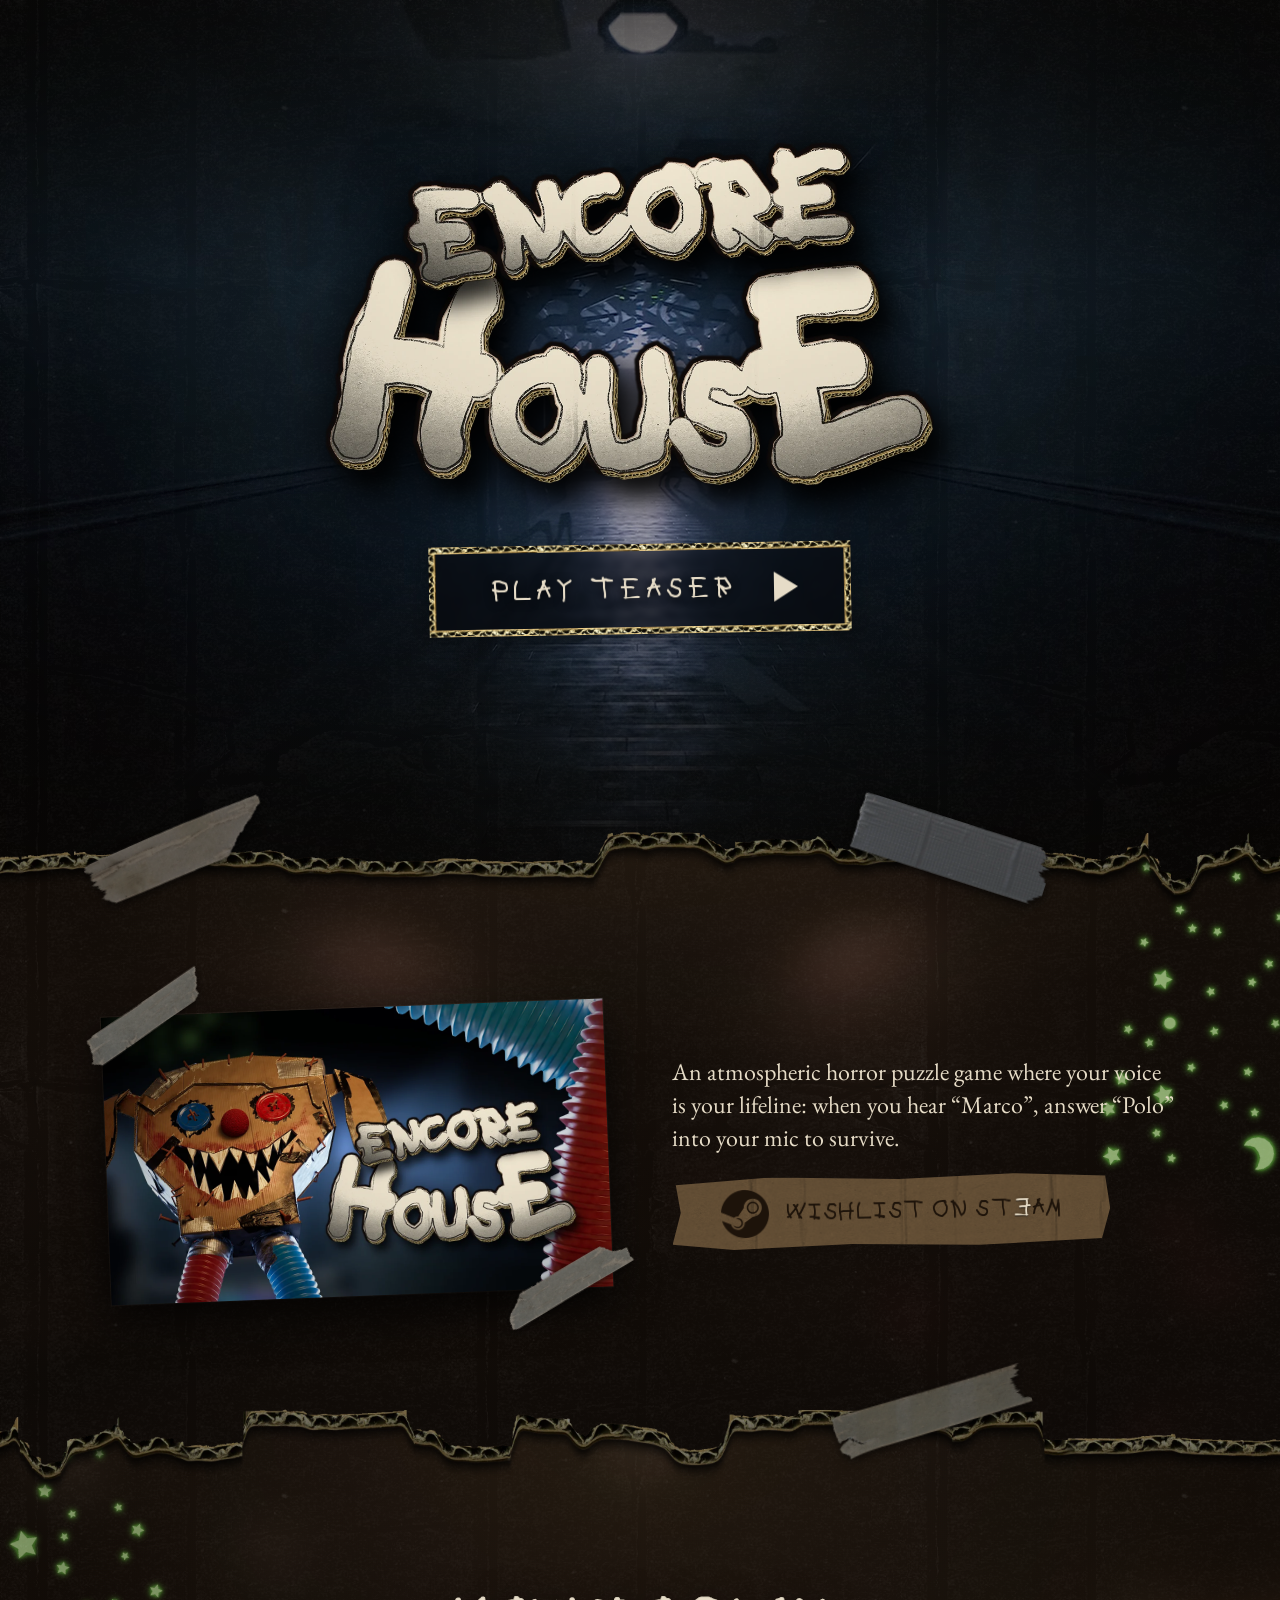
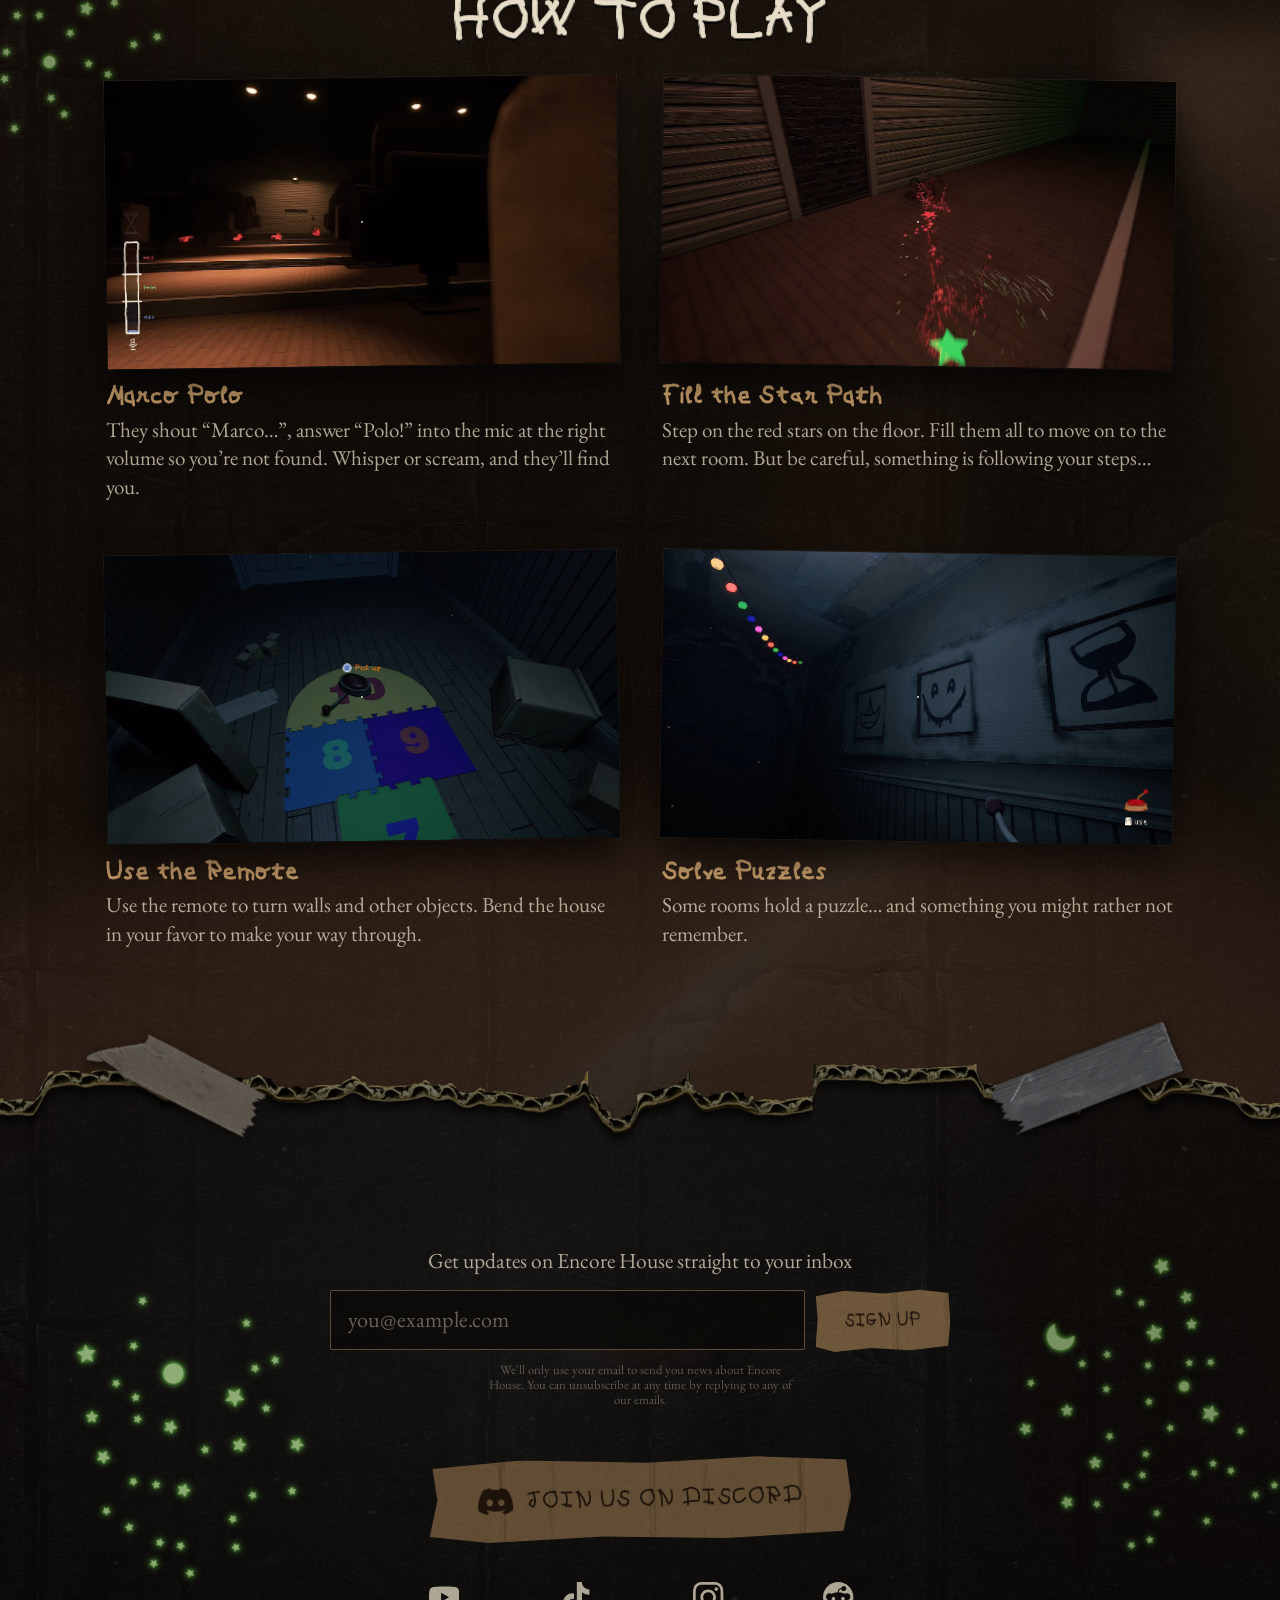
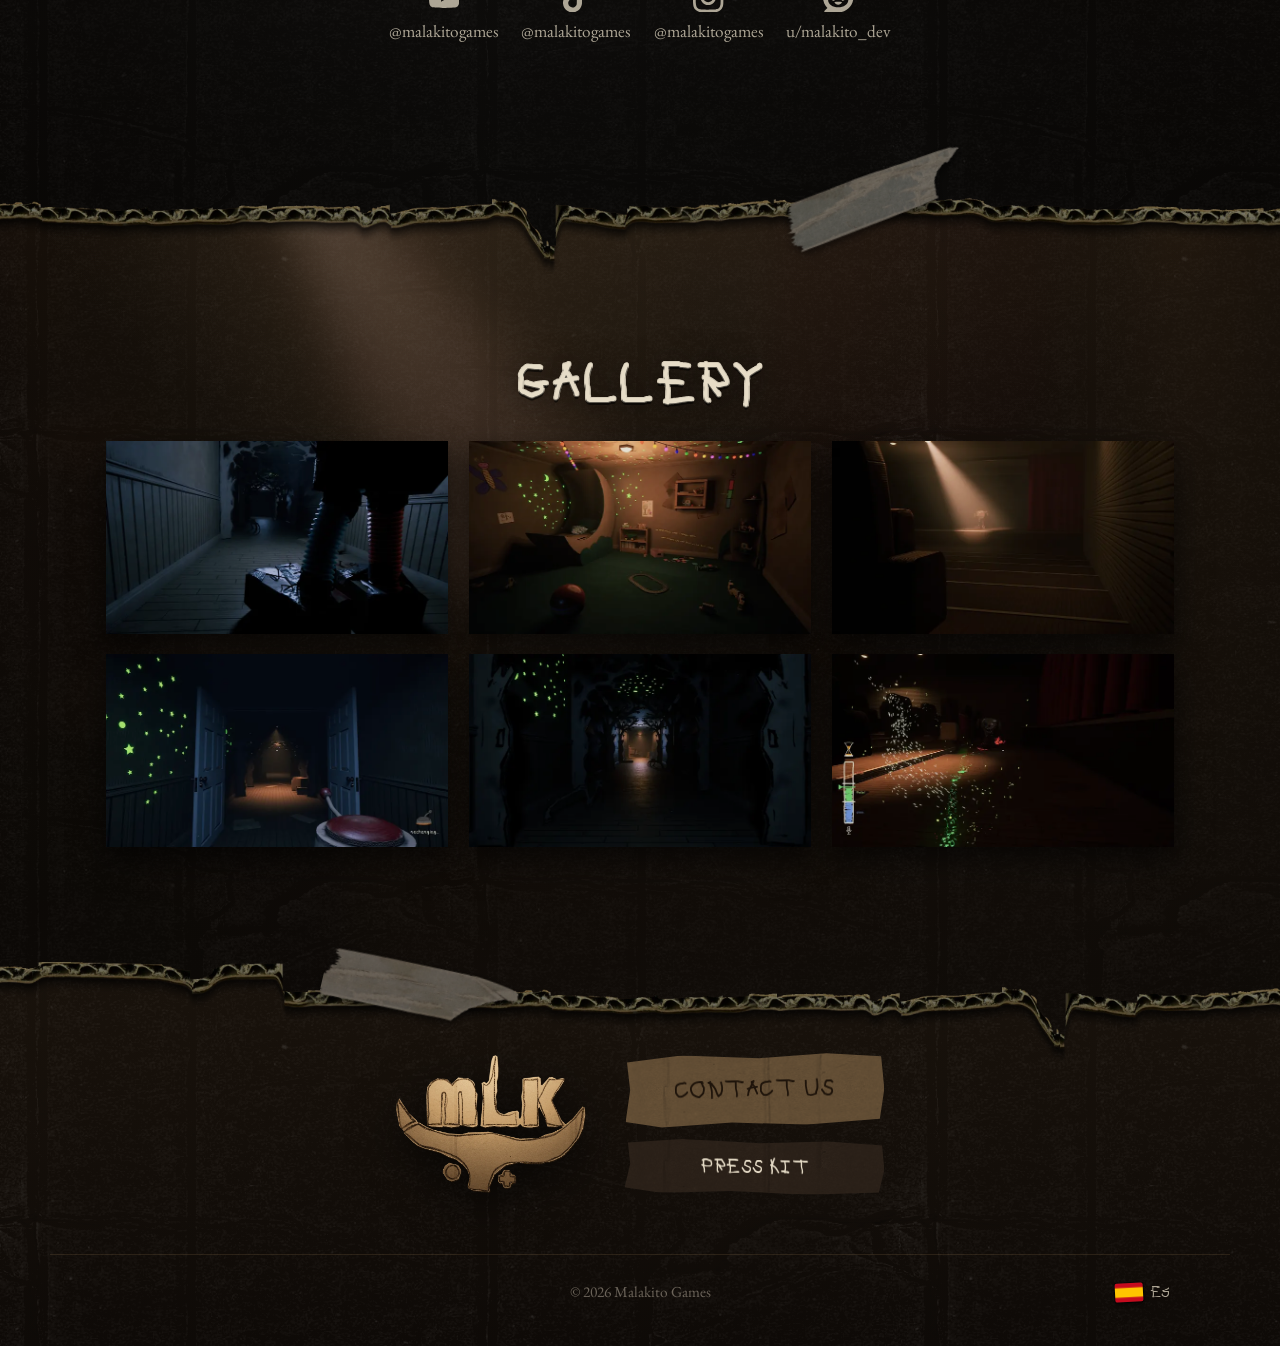
==== commit aada1de6: "Kit de prensa en español, aviso más pequeño, versiones en css/js" ====
--- a/index.html
+++ b/index.html
@@ -19,12 +19,12 @@
 	<link rel="apple-touch-icon" href="assets/brand/apple-touch-icon.png" />
 	<link rel="preload" as="image" href="assets/video/hero_poster.jpg" />
 	<link rel="preload" as="font" type="font/woff2" href="assets/fonts/EncoreKid-Regular.woff2" crossorigin />
-	<link rel="stylesheet" href="css/style.css" />
-	<link rel="stylesheet" href="css/edge.css" />
-	<script src="js/config.js"></script>
-	<script src="js/i18n.js"></script>
-	<script src="js/edge-profile.js"></script>
-	<script src="js/main.js" defer></script>
+	<link rel="stylesheet" href="css/style.css?v=959ea417" />
+	<link rel="stylesheet" href="css/edge.css?v=f5a3320f" />
+	<script src="js/config.js?v=3f3f60be"></script>
+	<script src="js/i18n.js?v=63ed19e0"></script>
+	<script src="js/edge-profile.js?v=1e4b72f5"></script>
+	<script src="js/main.js?v=ac6b9276" defer></script>
 </head>
 <body>
 
--- a/css/style.css
+++ b/css/style.css
@@ -402,7 +402,7 @@
 .newsletter input::placeholder { color: var(--paper-faint); }
 .newsletter input:focus { outline: 2px solid var(--kraft); outline-offset: 1px; }
 .newsletter .btn { border: 0; cursor: pointer; font-size: 1.2rem; padding: 0.8em 1.5em; align-self: stretch; filter: brightness(1.12) drop-shadow(0 4px 0 rgba(0, 0, 0, 0.6)); }
-.newsletter__privacy { margin: 0.8rem 0 0; font-size: 0.8rem; line-height: 1.45; color: var(--paper-faint); max-width: none; }
+.newsletter__privacy { margin: 0.7rem auto 0; font-size: 0.68rem; line-height: 1.4; color: var(--paper-faint); opacity: 0.85; max-width: 52ch; }
 .newsletter__msg { margin: 0.7rem 0 0; font-size: 0.95rem; color: var(--kraft); max-width: none; }
 @media (max-width: 480px) { .newsletter__row { flex-direction: column; align-items: stretch; } }
 .socials--center { justify-content: center; gap: 1rem clamp(1.4rem, 4vw, 3rem); }
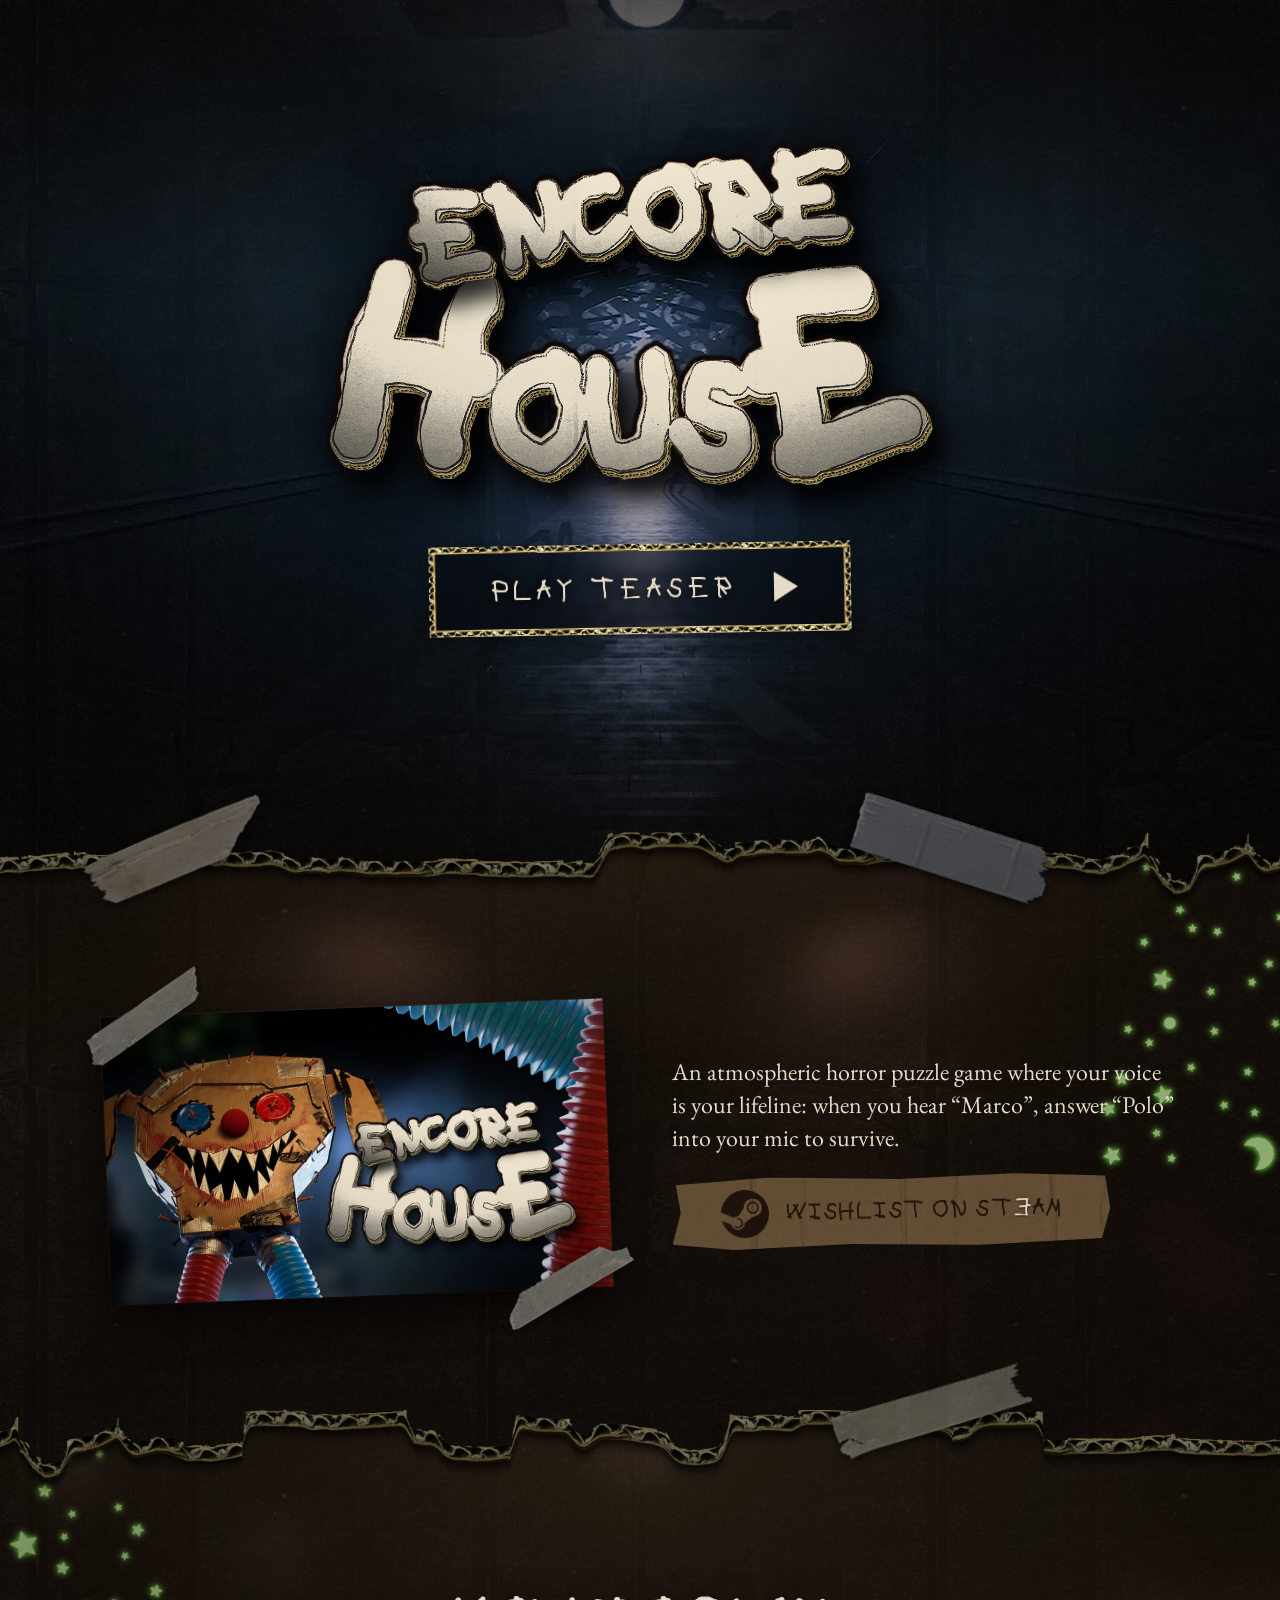
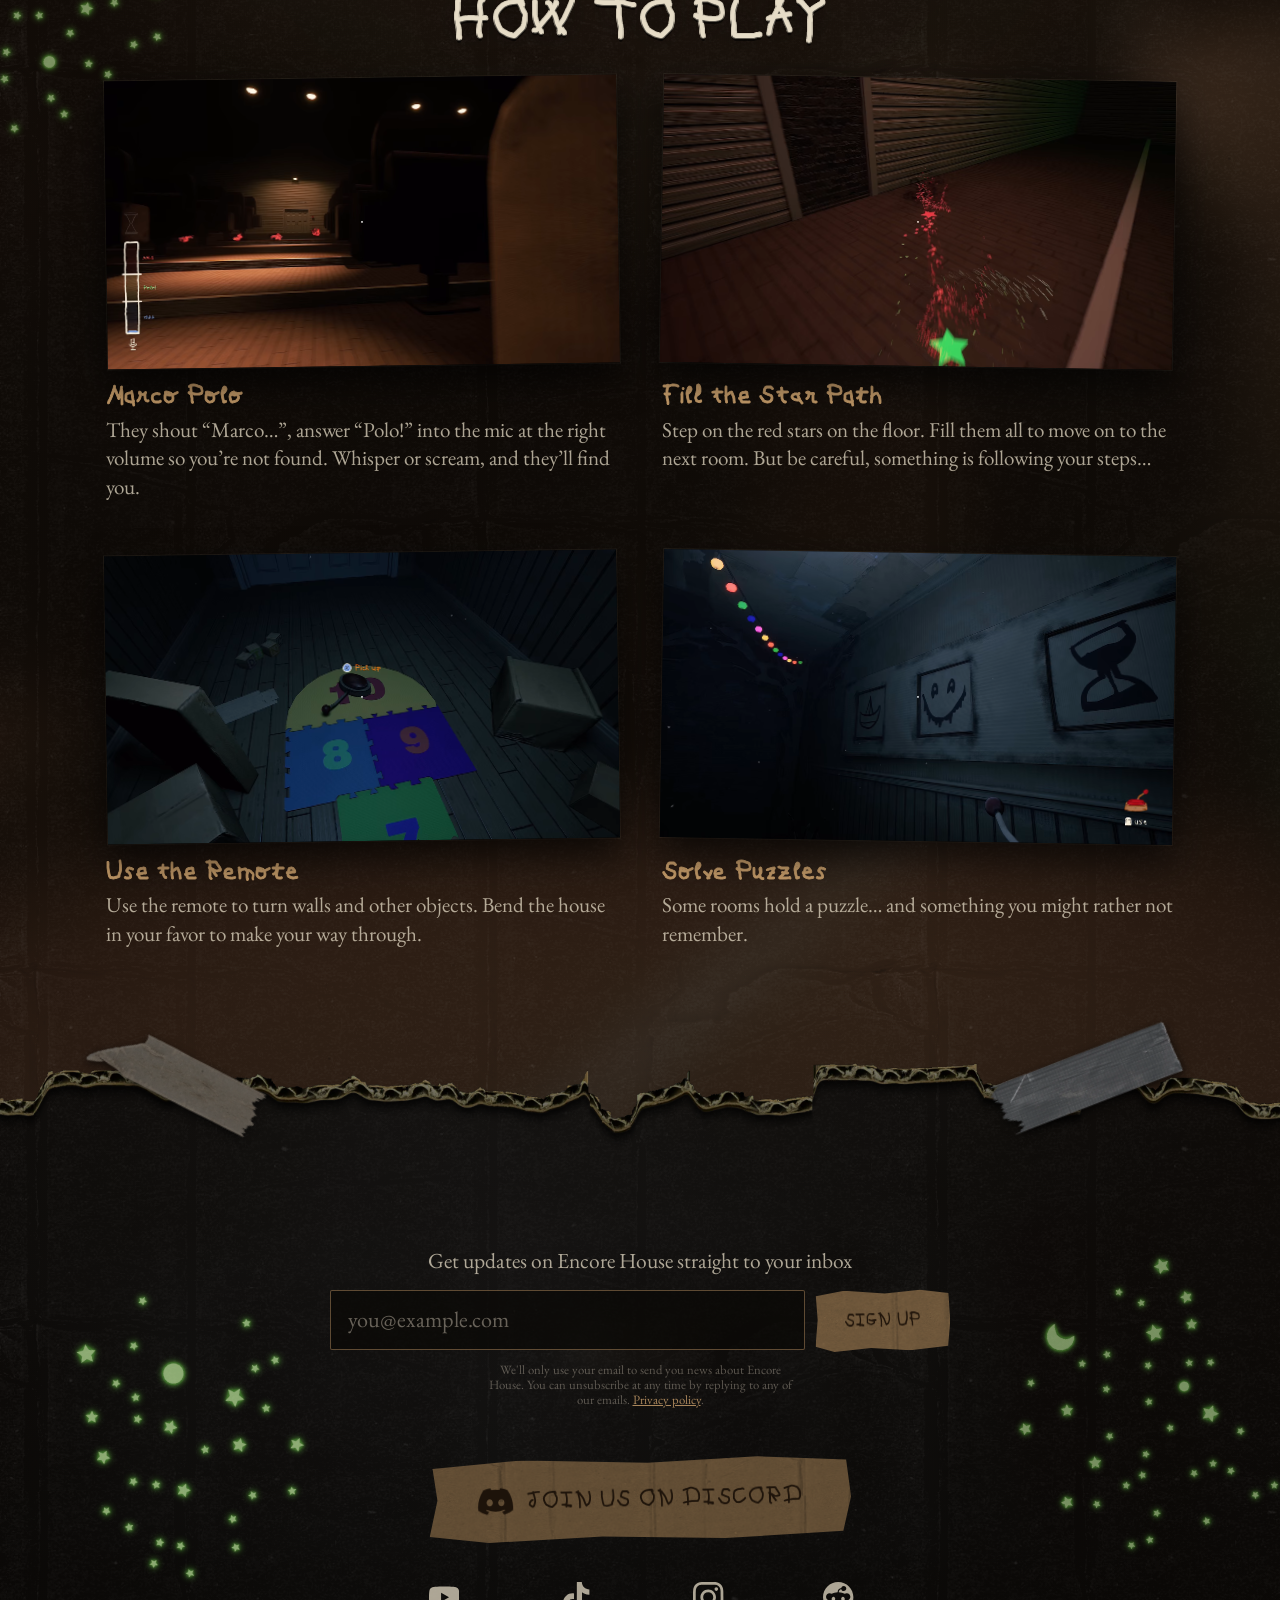
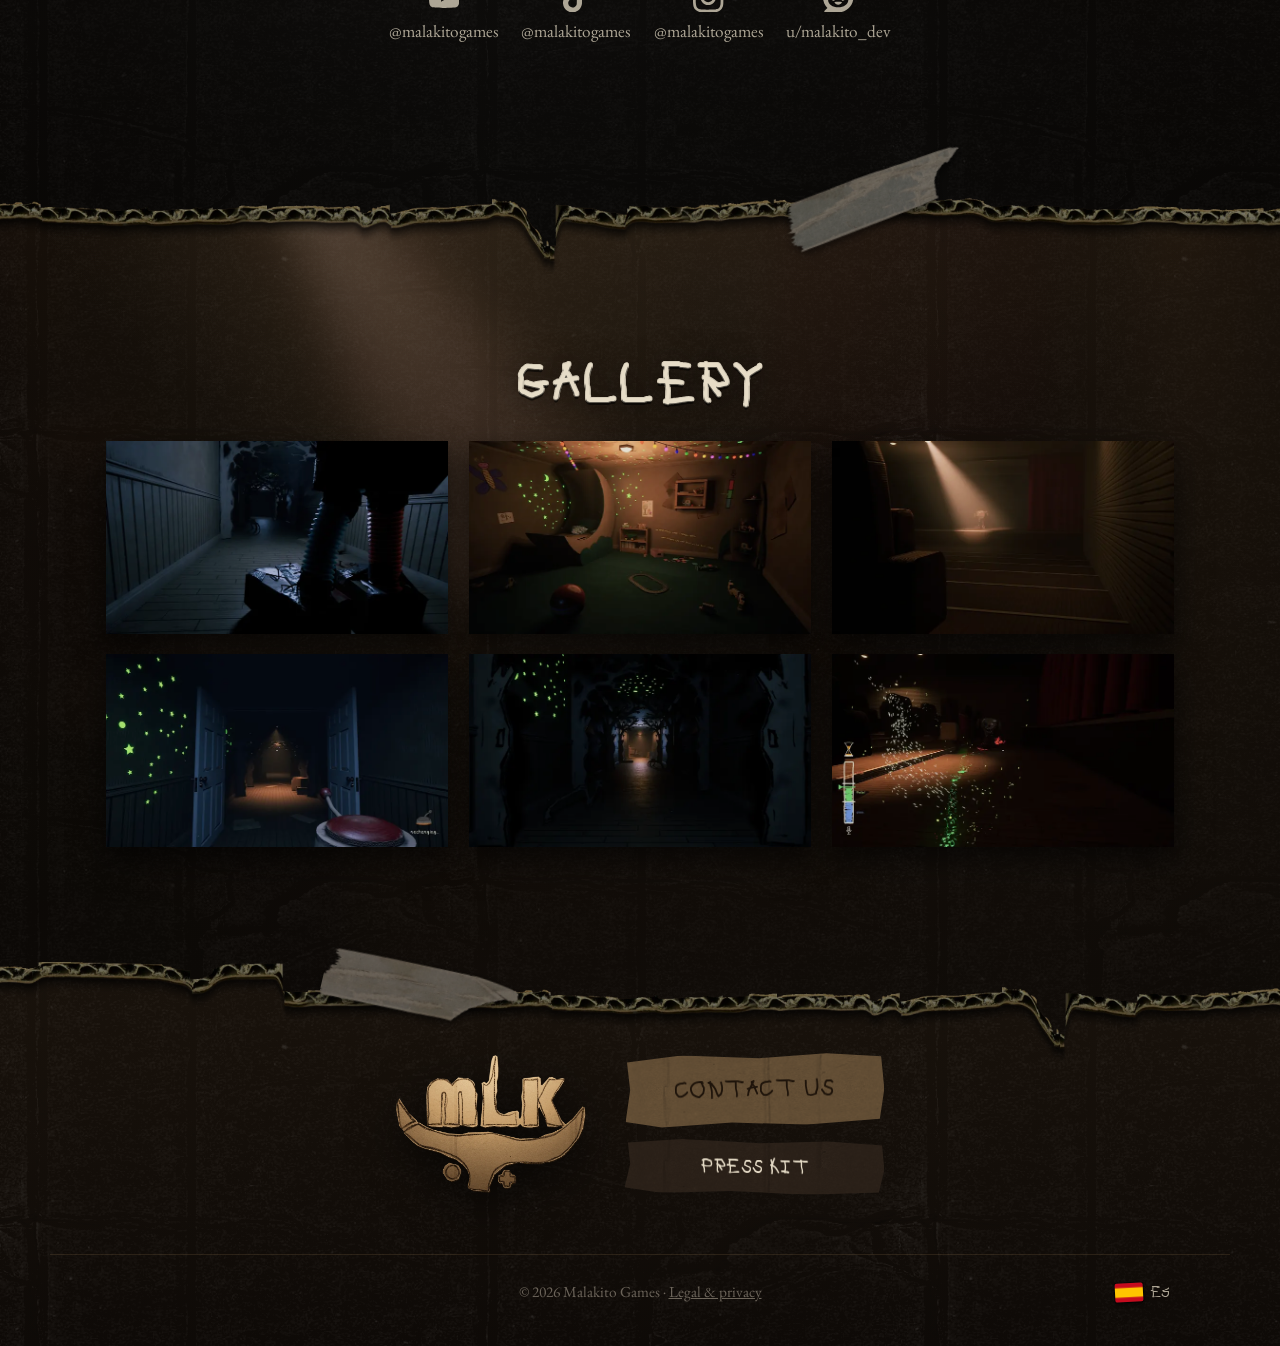
==== commit 7acb319c: "Aviso legal y privacidad; Contact us copia el correo" ====
--- a/index.html
+++ b/index.html
@@ -19,12 +19,12 @@
 	<link rel="apple-touch-icon" href="assets/brand/apple-touch-icon.png" />
 	<link rel="preload" as="image" href="assets/video/hero_poster.jpg" />
 	<link rel="preload" as="font" type="font/woff2" href="assets/fonts/EncoreKid-Regular.woff2" crossorigin />
-	<link rel="stylesheet" href="css/style.css?v=959ea417" />
+	<link rel="stylesheet" href="css/style.css?v=469bfd41" />
 	<link rel="stylesheet" href="css/edge.css?v=f5a3320f" />
 	<script src="js/config.js?v=3f3f60be"></script>
-	<script src="js/i18n.js?v=63ed19e0"></script>
+	<script src="js/i18n.js?v=9174bcad"></script>
 	<script src="js/edge-profile.js?v=1e4b72f5"></script>
-	<script src="js/main.js?v=ac6b9276" defer></script>
+	<script src="js/main.js?v=bab52063" defer></script>
 </head>
 <body>
 
@@ -141,7 +141,7 @@
 								</div>
 								<input class="newsletter__trap" type="text" name="website" tabindex="-1" autocomplete="off" aria-hidden="true" />
 								<p class="newsletter__msg" role="status" hidden></p>
-								<p class="newsletter__privacy" data-i18n="community.privacy">We'll only use your email to send you news about Encore House. You can unsubscribe at any time by replying to any of our emails.</p>
+								<p class="newsletter__privacy" data-i18n="community.privacy">We'll only use your email to send you news about Encore House. You can unsubscribe at any time by replying to any of our emails. <a href="legal.html">Privacy policy</a>.</p>
 							</form>
 
 							<a class="btn btn--discord btn--big js-discord" href="#" target="_blank" rel="noopener"><span data-i18n="community.title">Join us on Discord</span></a>
@@ -195,7 +195,7 @@
 					</div>
 
 					<footer class="footer">
-						<span>© <span class="js-year">2026</span> Malakito Games</span>
+						<span>© <span class="js-year">2026</span> Malakito Games · <a class="footer__legal" href="legal.html" data-i18n="legal.link">Legal &amp; privacy</a></span>
 						<button class="lang js-lang" type="button" aria-label="Ver en español" title="Ver en español">
 							<span class="lang__flag lang__flag--es" aria-hidden="true"></span>
 							<span class="lang__flag lang__flag--en" aria-hidden="true"></span>
--- a/css/style.css
+++ b/css/style.css
@@ -411,6 +411,8 @@
 
 /* ============ Contacto ============ */
 .contact { display: flex; flex-wrap: wrap; align-items: center; justify-content: center; gap: 1.2rem 2.4rem; padding-top: clamp(70px, 9vw, 120px); padding-bottom: 60px; }
+.contact__copied { margin: 0.2rem 0 0; font-size: 0.85rem; text-align: center; color: var(--paper-faint); max-width: none; }
+.contact__copied a { color: var(--kraft); font-size: 1rem; }
 .contact__btns { display: flex; flex-direction: column; align-items: stretch; gap: 0.9rem; }
 .contact__btns .btn--ghost { transform: rotate(0.8deg); }
 .contact__btns .btn--ghost:hover { transform: rotate(-0.4deg) translateY(-2px) scale(1.03); }
@@ -443,6 +445,8 @@
 	border-top: 1px solid rgba(195, 154, 104, 0.15);
 }
 
+.footer__legal { color: inherit; }
+.footer__legal:hover { color: var(--kraft); }
 .footer > :first-child { grid-column: 2; text-align: center; }
 .footer .lang { justify-self: end; }
 
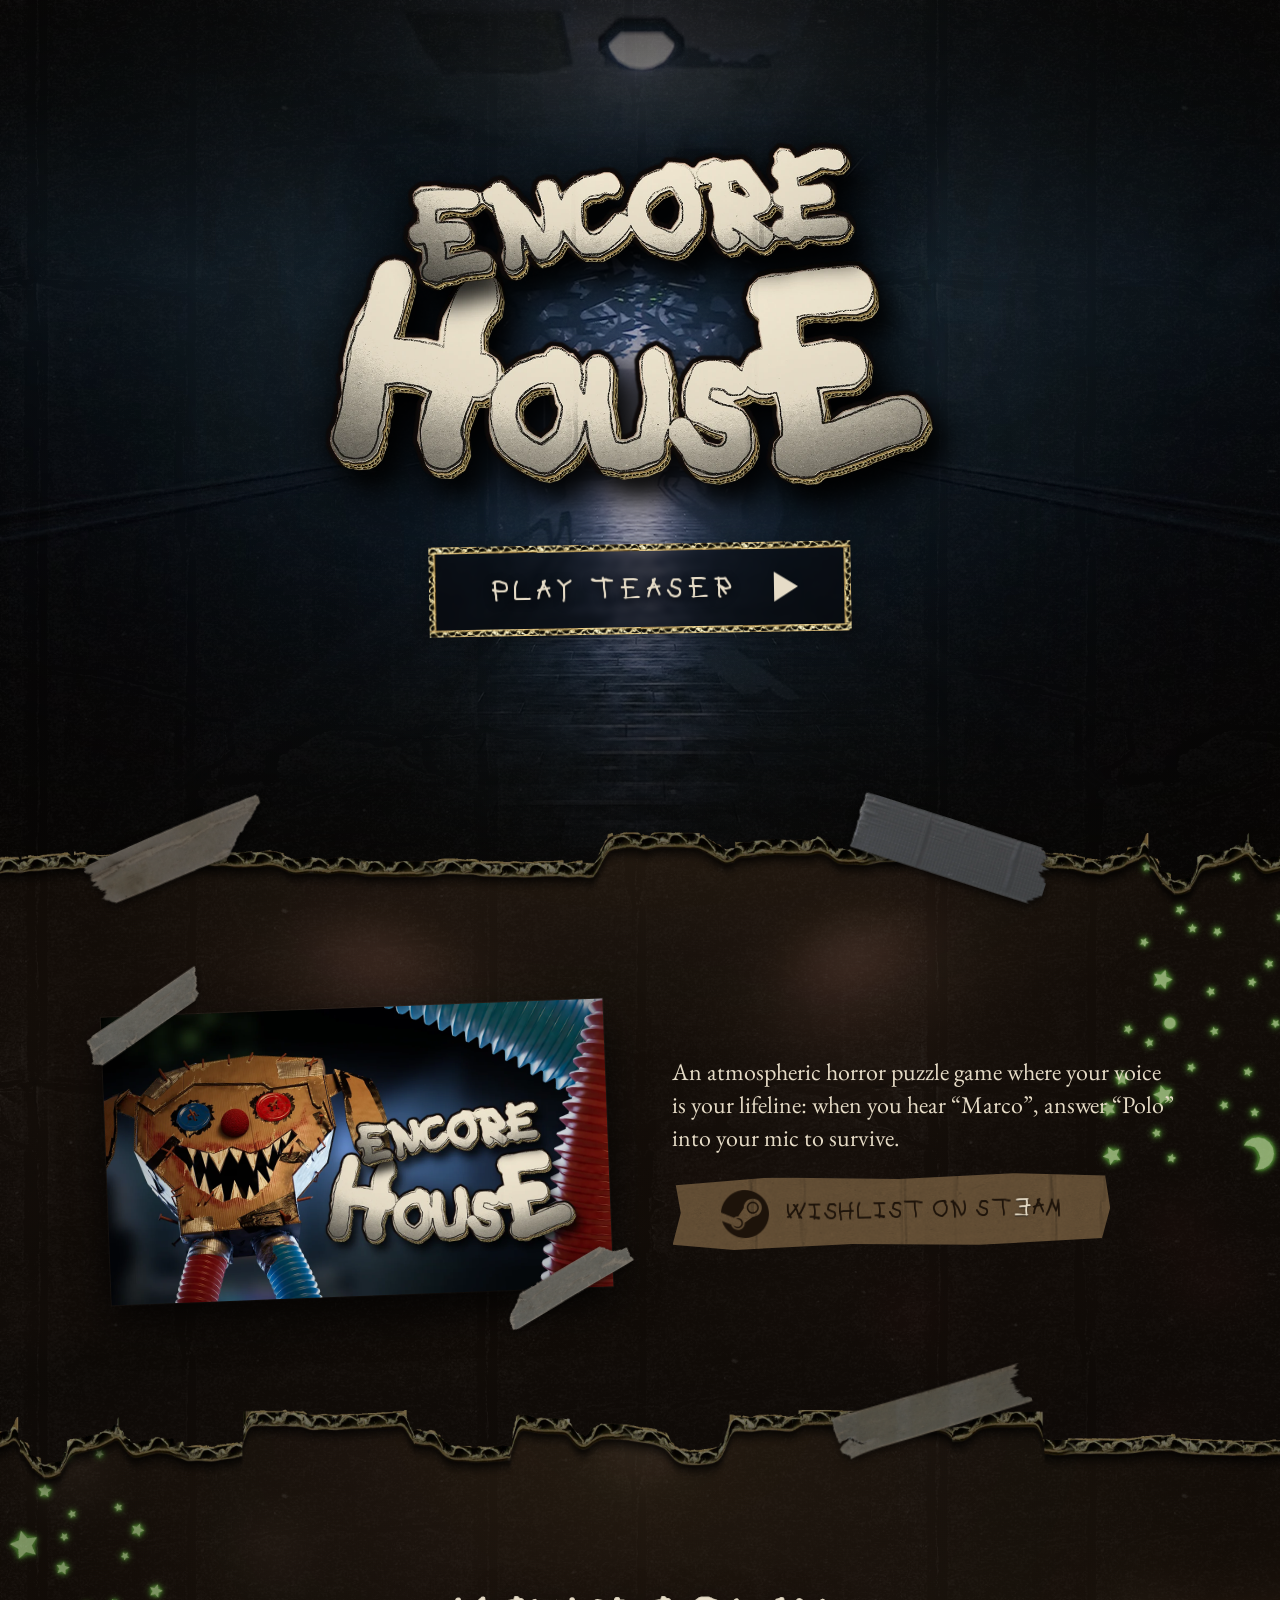
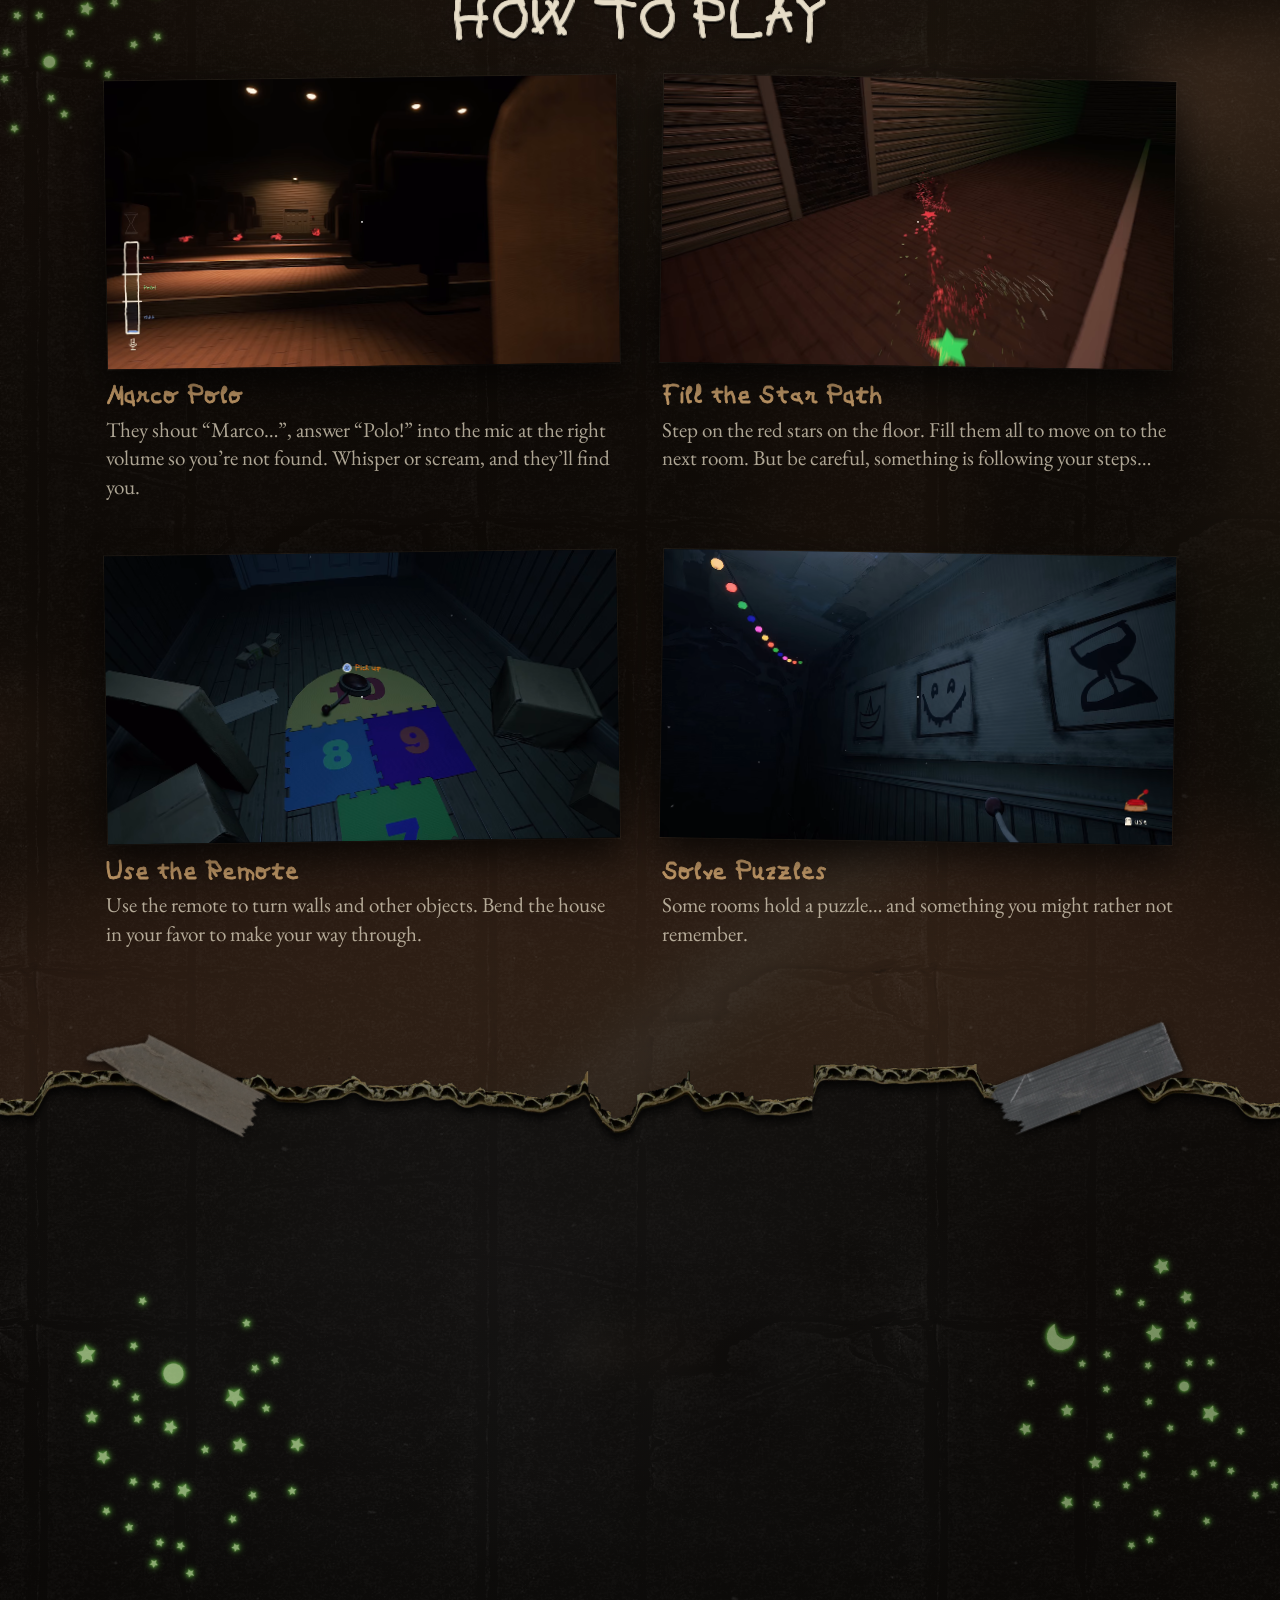
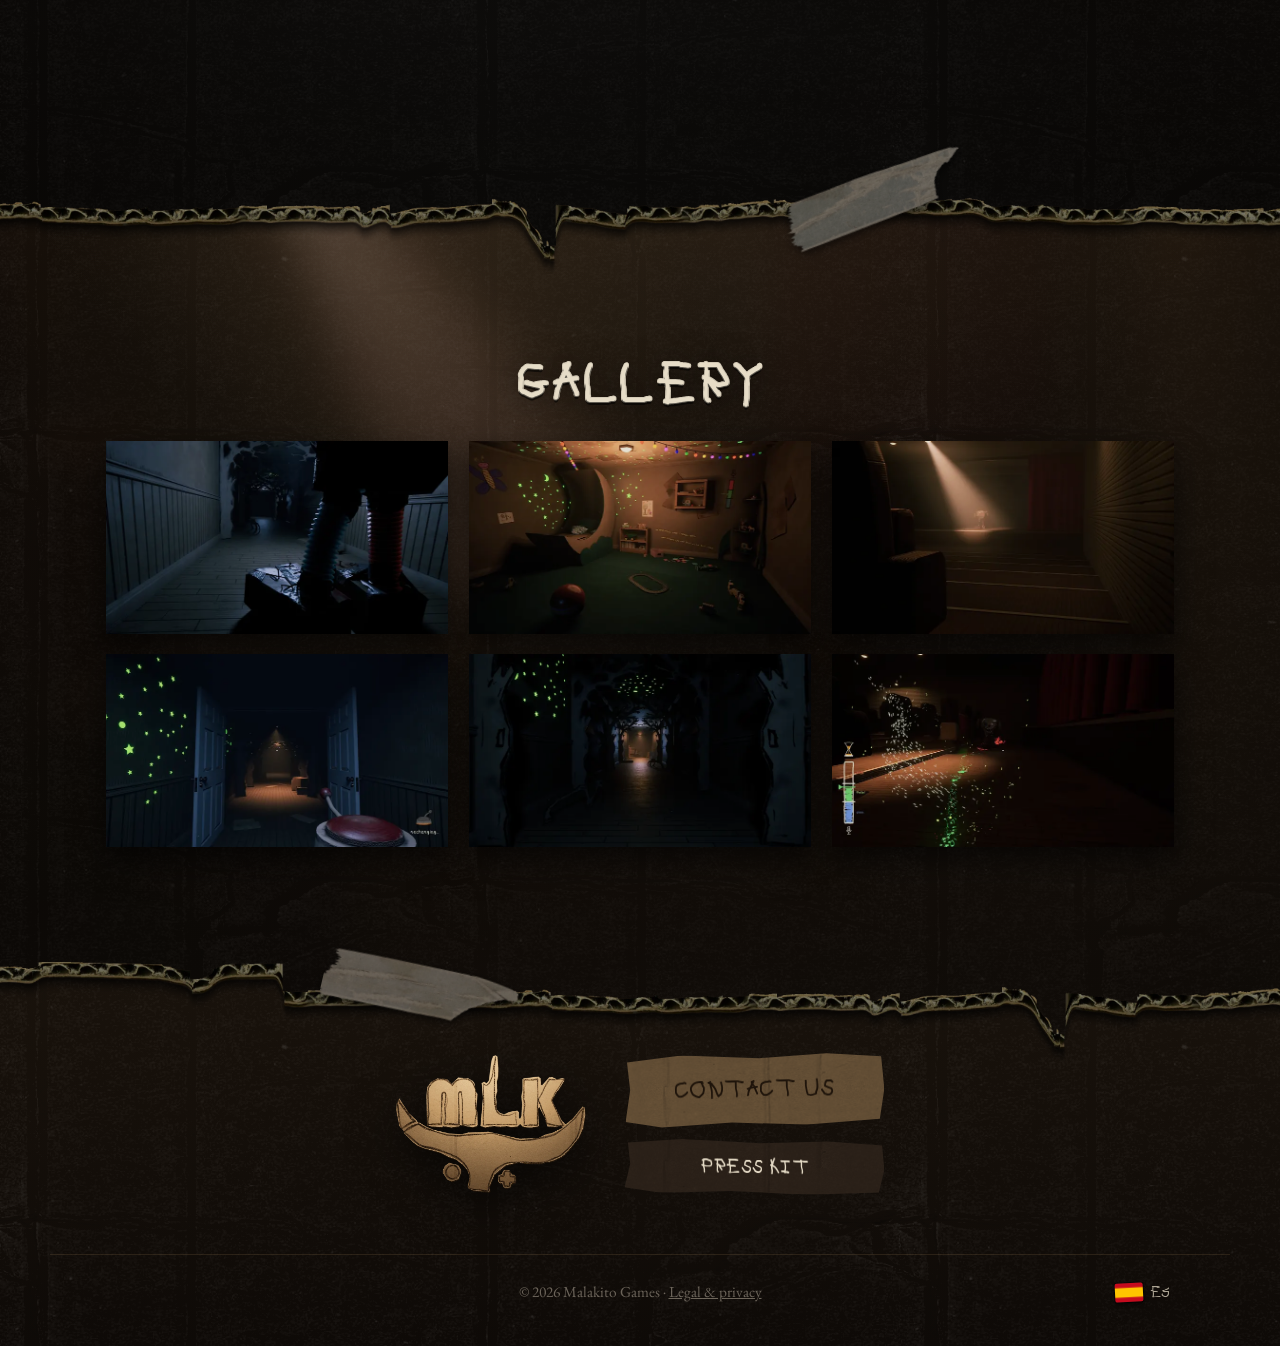
==== commit 6c25bca5: "Newsletter: novedades de Malakito Games y sus juegos" ====
--- a/index.html
+++ b/index.html
@@ -22,7 +22,7 @@
 	<link rel="stylesheet" href="css/style.css?v=469bfd41" />
 	<link rel="stylesheet" href="css/edge.css?v=f5a3320f" />
 	<script src="js/config.js?v=3f3f60be"></script>
-	<script src="js/i18n.js?v=9174bcad"></script>
+	<script src="js/i18n.js?v=04f7b21d"></script>
 	<script src="js/edge-profile.js?v=1e4b72f5"></script>
 	<script src="js/main.js?v=bab52063" defer></script>
 </head>
@@ -141,7 +141,7 @@
 								</div>
 								<input class="newsletter__trap" type="text" name="website" tabindex="-1" autocomplete="off" aria-hidden="true" />
 								<p class="newsletter__msg" role="status" hidden></p>
-								<p class="newsletter__privacy" data-i18n="community.privacy">We'll only use your email to send you news about Encore House. You can unsubscribe at any time by replying to any of our emails. <a href="legal.html">Privacy policy</a>.</p>
+								<p class="newsletter__privacy" data-i18n="community.privacy">We'll only use your email to send you news about Malakito Games and our games, like Encore House. You can unsubscribe at any time by replying to any of our emails. <a href="legal.html">Privacy policy</a>.</p>
 							</form>
 
 							<a class="btn btn--discord btn--big js-discord" href="#" target="_blank" rel="noopener"><span data-i18n="community.title">Join us on Discord</span></a>
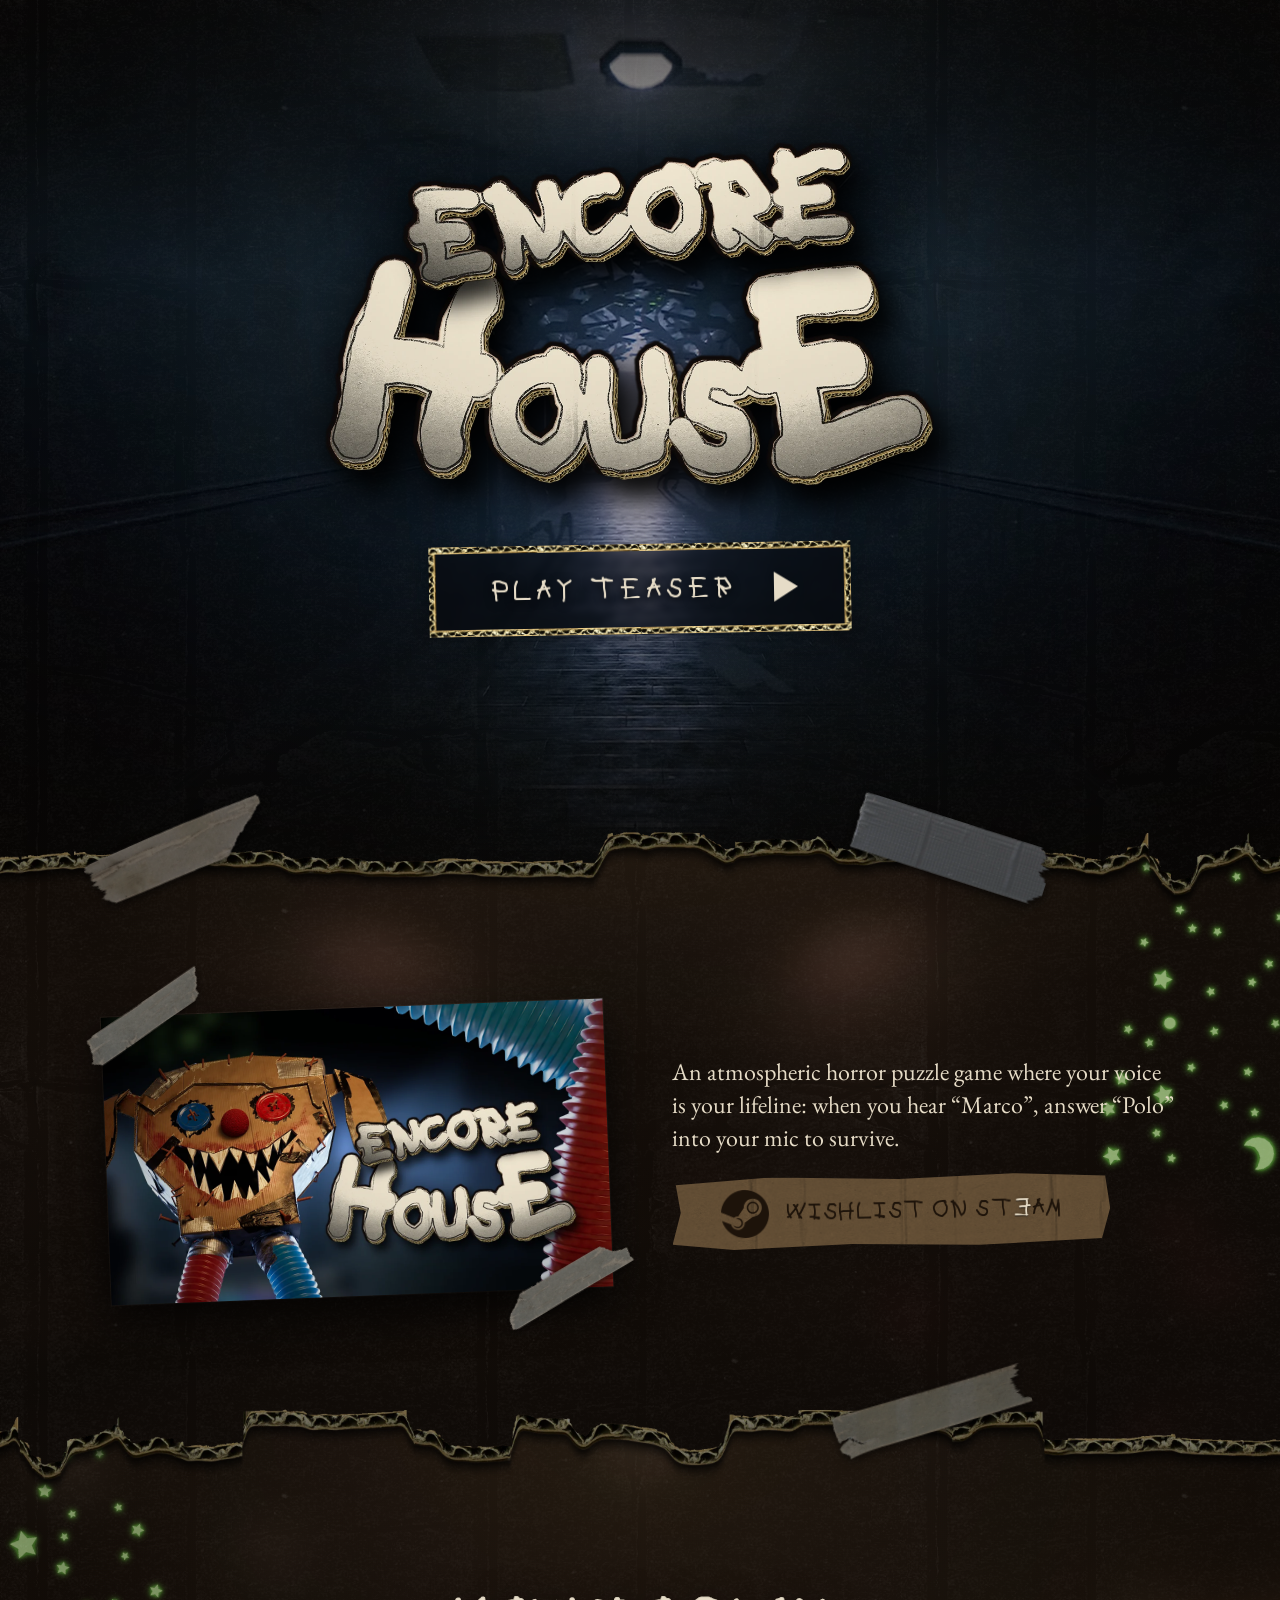
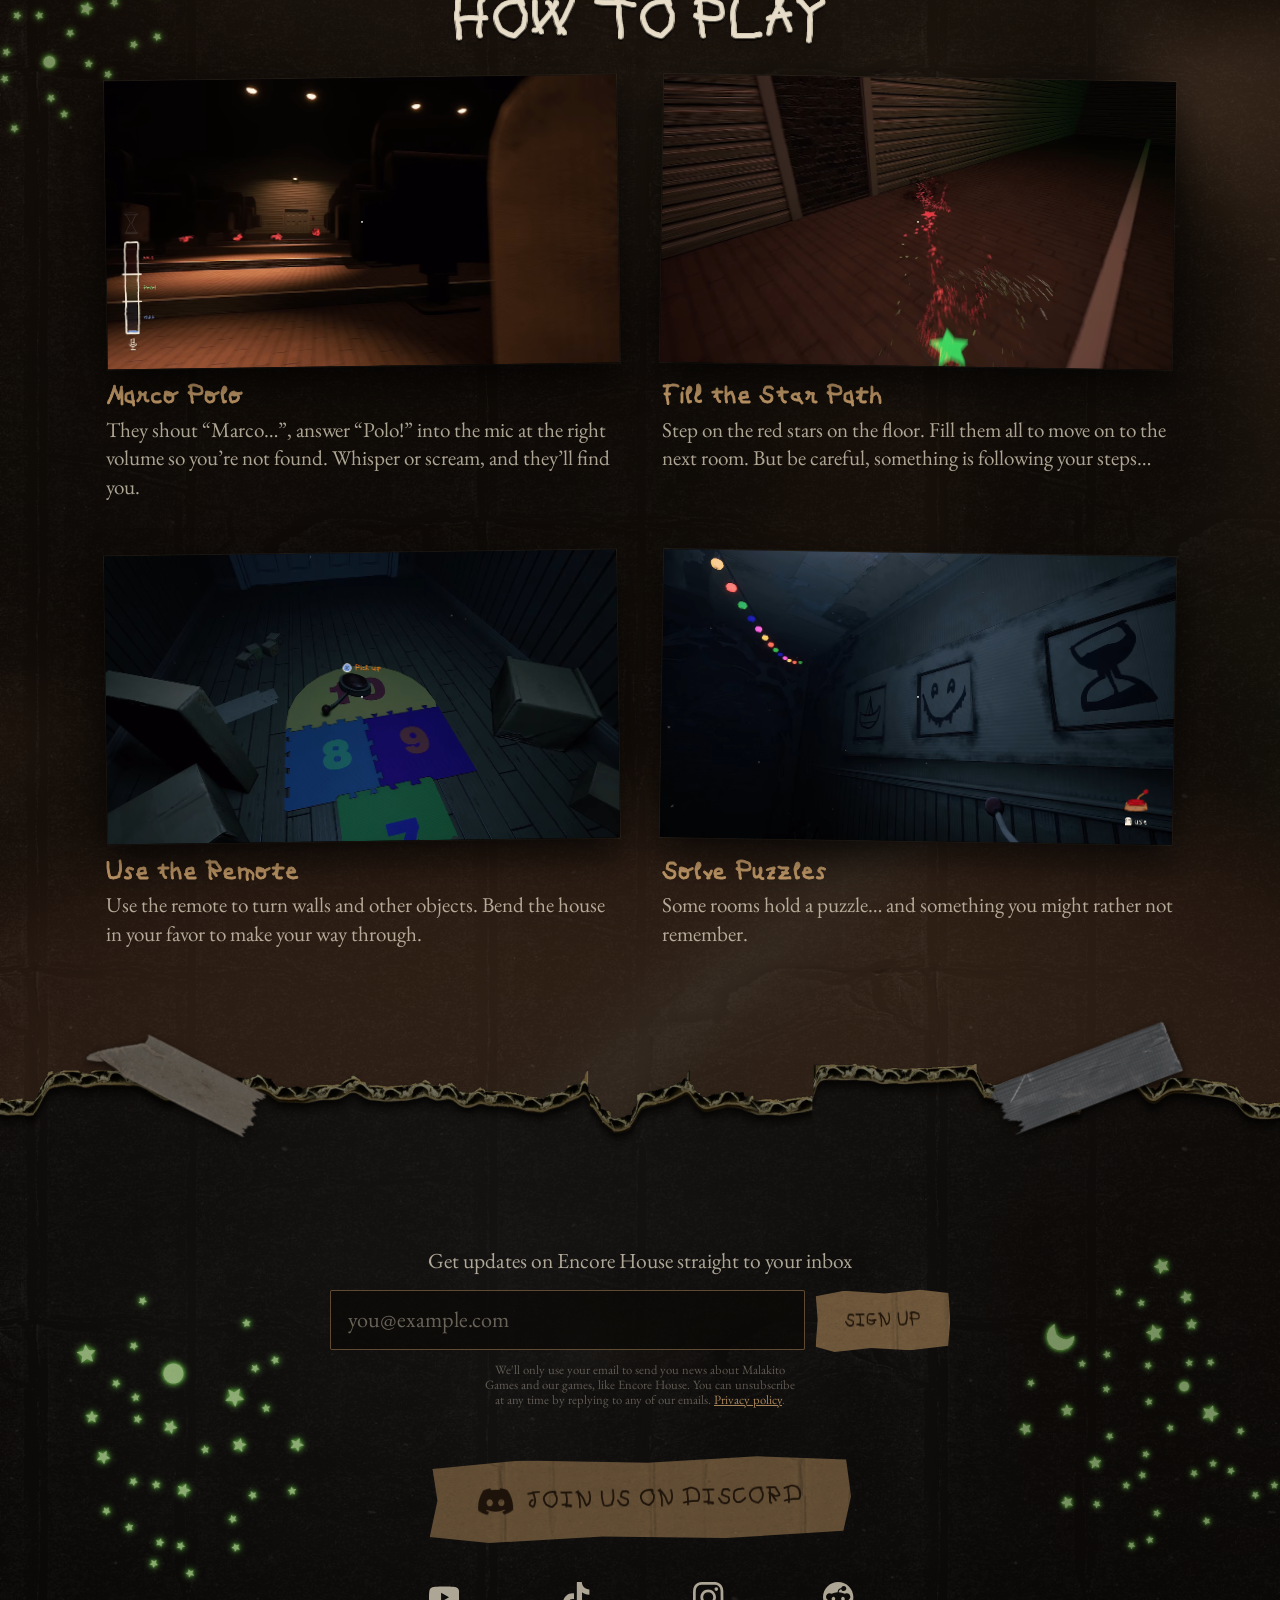
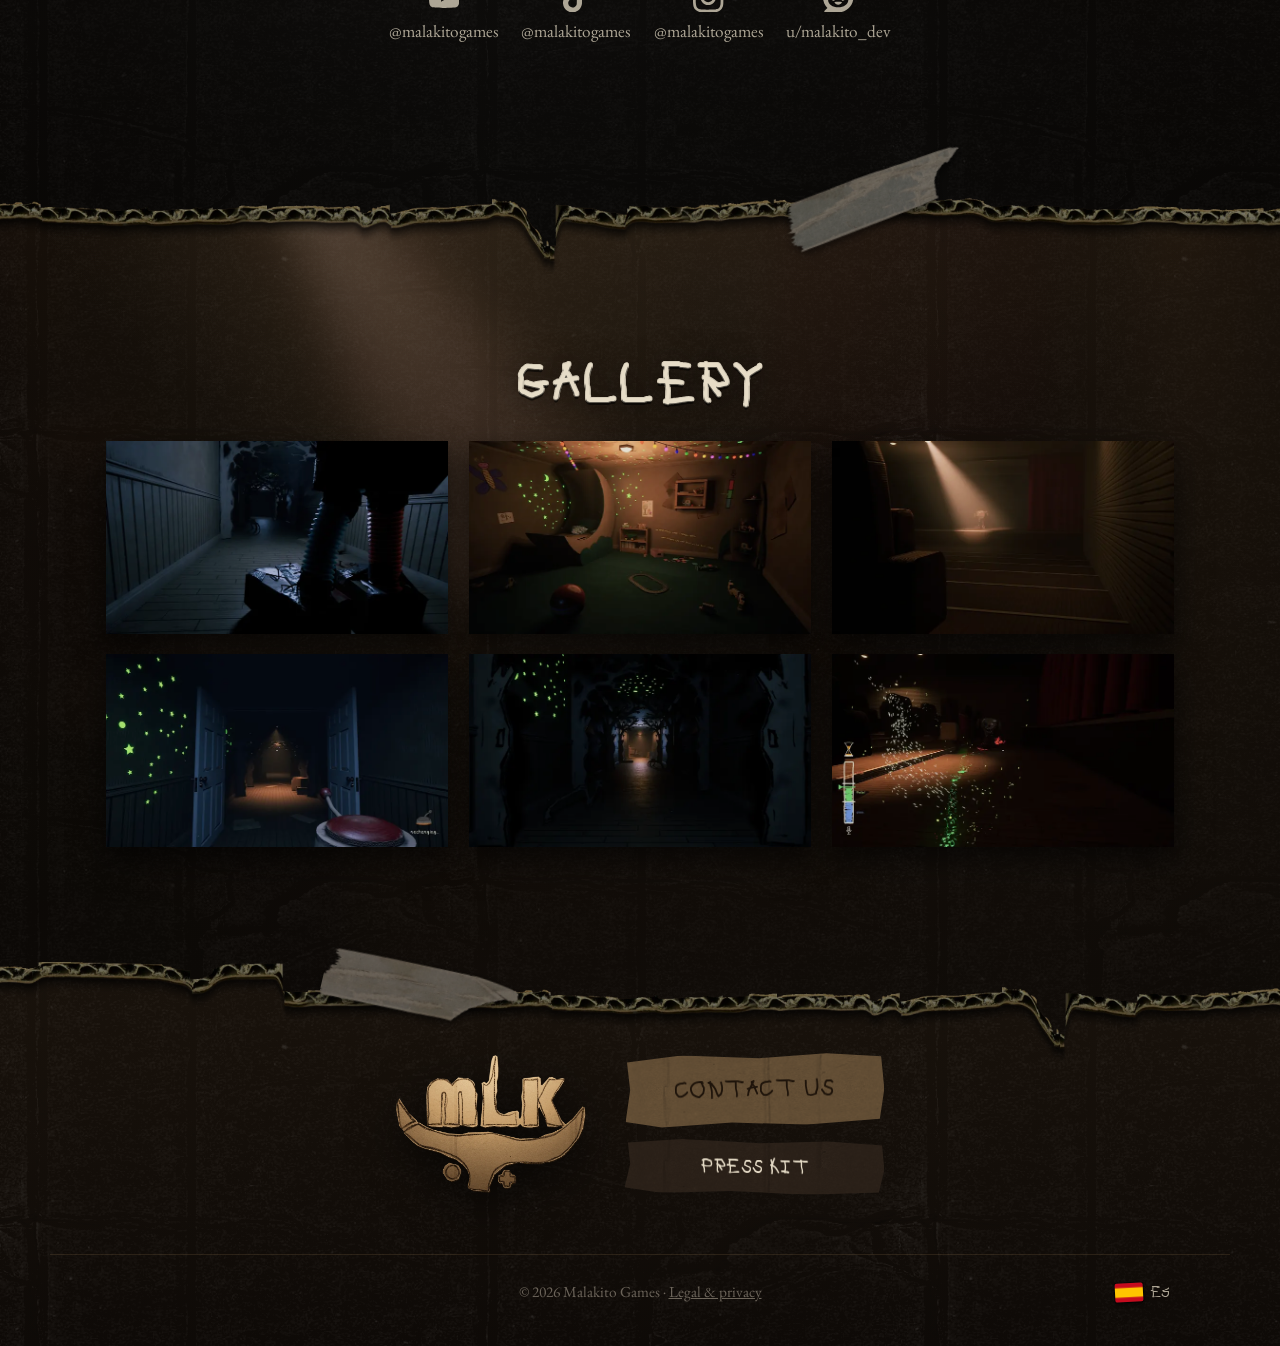
==== commit e314d240: "Contact us: el aviso de copiado cambia con el idioma" ====
--- a/index.html
+++ b/index.html
@@ -24,7 +24,7 @@
 	<script src="js/config.js?v=3f3f60be"></script>
 	<script src="js/i18n.js?v=04f7b21d"></script>
 	<script src="js/edge-profile.js?v=1e4b72f5"></script>
-	<script src="js/main.js?v=bab52063" defer></script>
+	<script src="js/main.js?v=5fa12bd9" defer></script>
 </head>
 <body>
 
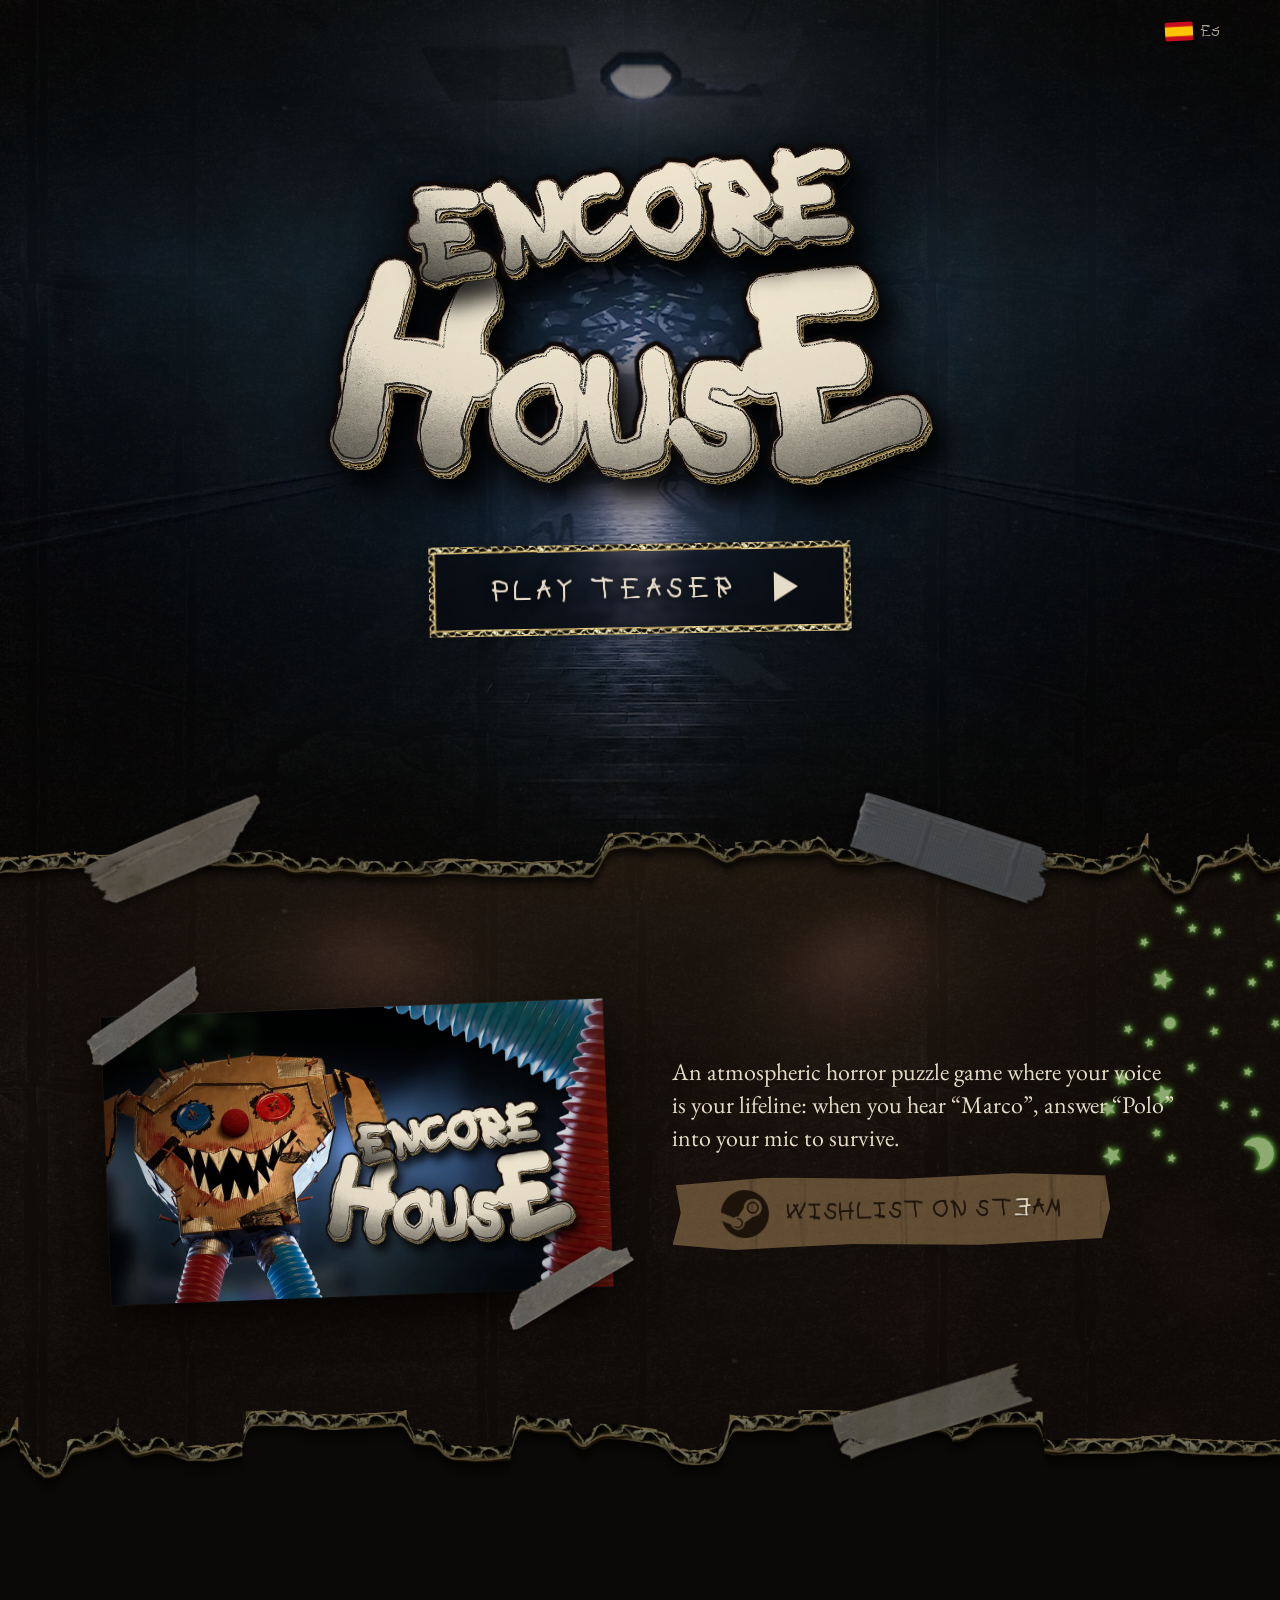
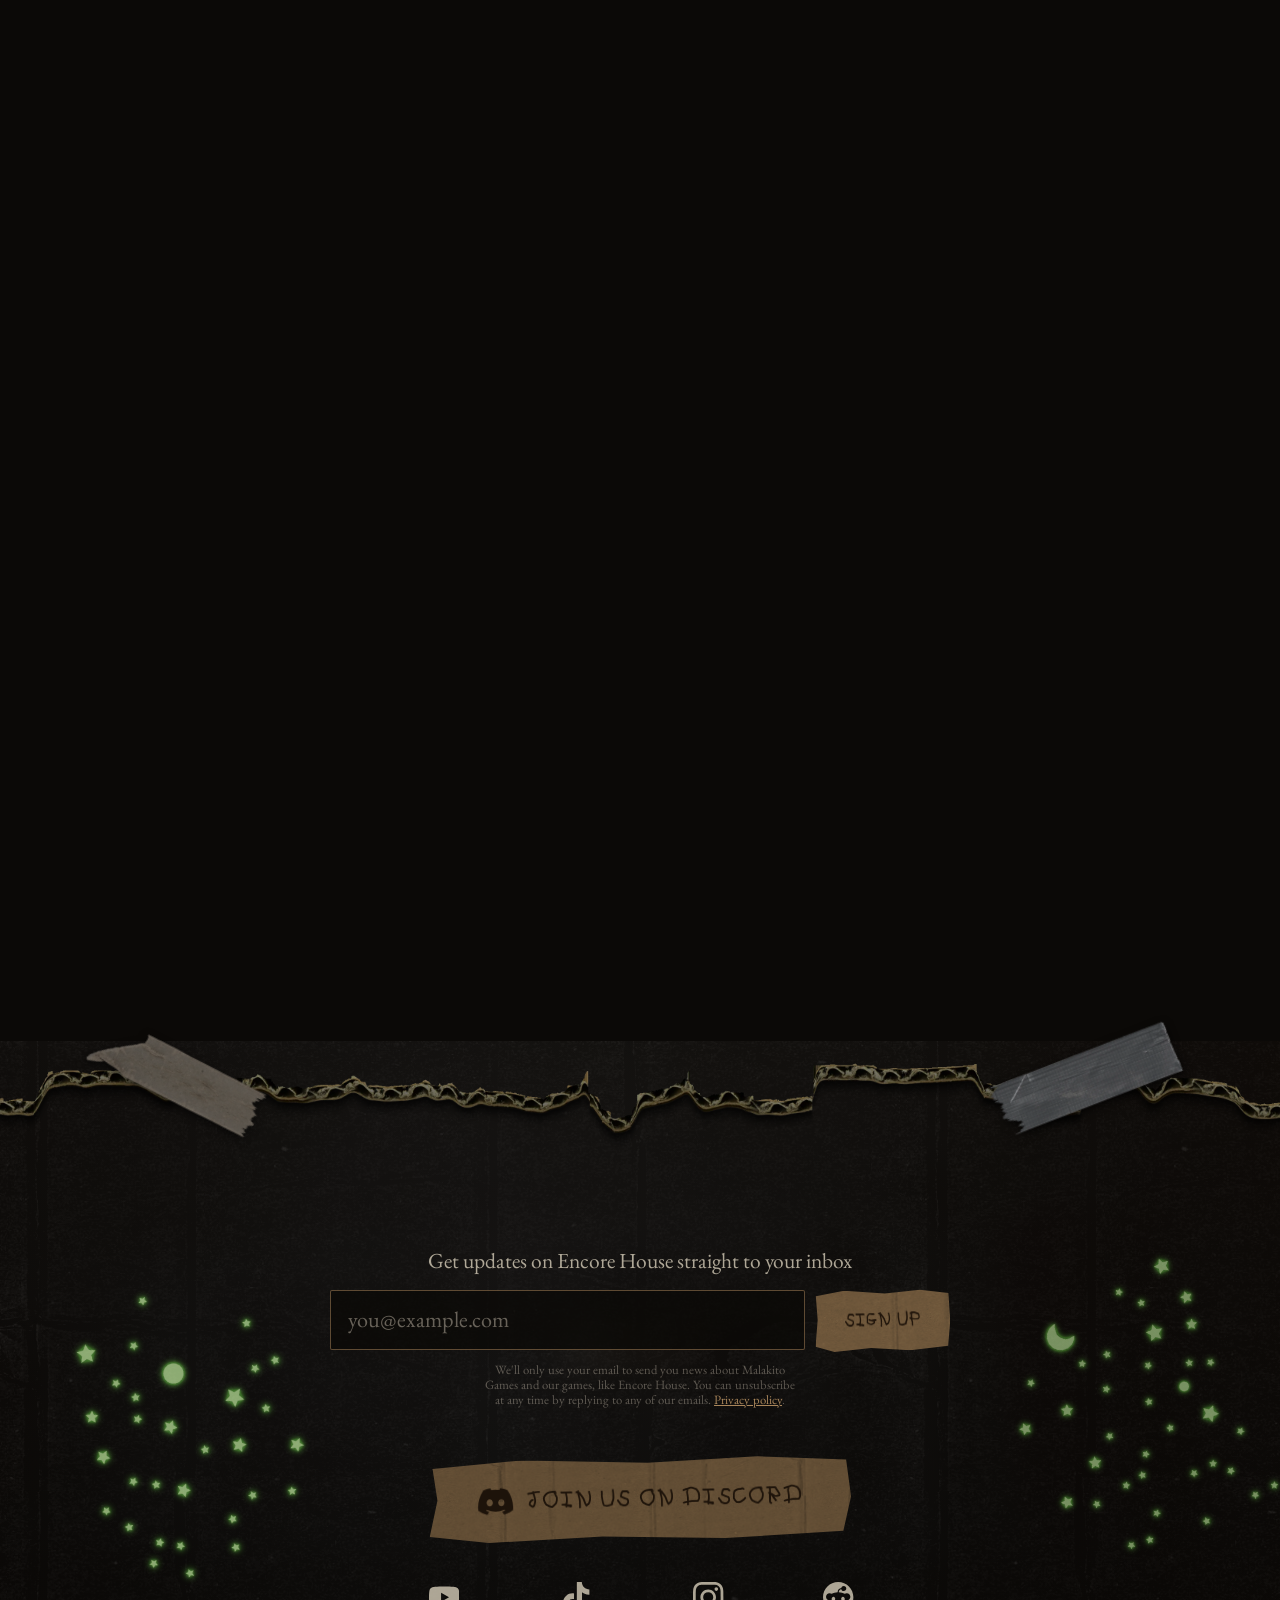
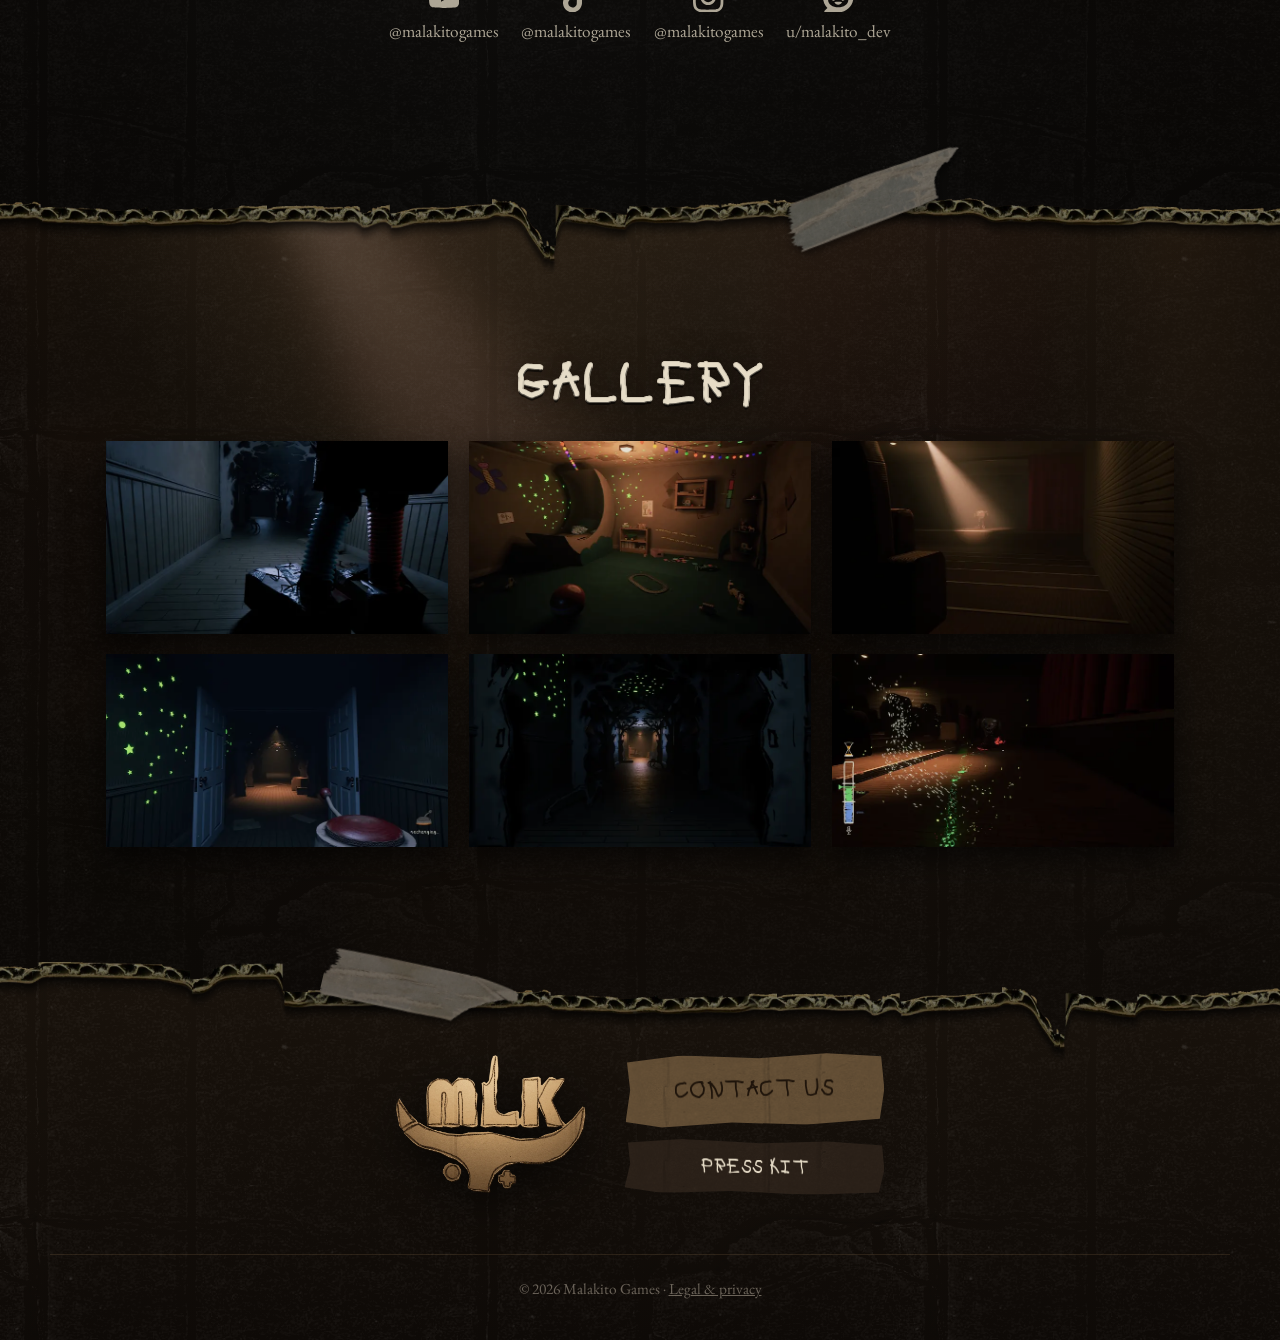
==== commit 670d8d60: "Página /presskit, bandera arriba en la portada, botón Kit de prensa a la subpágina" ====
--- a/index.html
+++ b/index.html
@@ -19,12 +19,12 @@
 	<link rel="apple-touch-icon" href="assets/brand/apple-touch-icon.png" />
 	<link rel="preload" as="image" href="assets/video/hero_poster.jpg" />
 	<link rel="preload" as="font" type="font/woff2" href="assets/fonts/EncoreKid-Regular.woff2" crossorigin />
-	<link rel="stylesheet" href="css/style.css?v=469bfd41" />
+	<link rel="stylesheet" href="css/style.css?v=d9d851db" />
 	<link rel="stylesheet" href="css/edge.css?v=f5a3320f" />
 	<script src="js/config.js?v=3f3f60be"></script>
 	<script src="js/i18n.js?v=04f7b21d"></script>
 	<script src="js/edge-profile.js?v=1e4b72f5"></script>
-	<script src="js/main.js?v=5fa12bd9" defer></script>
+	<script src="js/main.js?v=f44c0f16" defer></script>
 </head>
 <body>
 
@@ -40,6 +40,11 @@
 					</video>
 					<div class="hero__veil"></div>
 					<div class="grain"></div>
+					<button class="lang hero__lang js-lang" type="button" aria-label="Ver en español" title="Ver en español">
+						<span class="lang__flag lang__flag--es" aria-hidden="true"></span>
+						<span class="lang__flag lang__flag--en" aria-hidden="true"></span>
+						<span class="lang__code"></span>
+					</button>
 
 					<div class="hero__content">
 						<h1 class="hero__logo">
@@ -190,17 +195,12 @@
 						<img class="contact__logo" src="assets/brand/mlk_logo_kraft.webp" alt="Malakito Games" loading="lazy" width="700" height="509" />
 						<div class="contact__btns">
 							<a class="btn btn--big js-email" href="#" data-i18n="contact.btn">Contact us</a>
-							<a class="btn btn--ghost js-presskit" href="#" target="_blank" rel="noopener" data-i18n="press.btn">Press kit</a>
+							<a class="btn btn--ghost" href="presskit/" data-i18n="press.btn">Press kit</a>
 						</div>
 					</div>
 
 					<footer class="footer">
 						<span>© <span class="js-year">2026</span> Malakito Games · <a class="footer__legal" href="legal.html" data-i18n="legal.link">Legal &amp; privacy</a></span>
-						<button class="lang js-lang" type="button" aria-label="Ver en español" title="Ver en español">
-							<span class="lang__flag lang__flag--es" aria-hidden="true"></span>
-							<span class="lang__flag lang__flag--en" aria-hidden="true"></span>
-							<span class="lang__code"></span>
-						</button>
 					</footer>
 				</div>
 			</div>
--- a/css/style.css
+++ b/css/style.css
@@ -171,6 +171,8 @@
 	.mirror, .btn:hover .mirror, .btn:focus-visible .mirror { animation: none; }
 	.btn:hover .mirror, .btn:focus-visible .mirror { transform: none; color: inherit; text-shadow: none; }
 }
+/* en botones oscuros (ghost) la E del glitch se queda en hueso, como el resto del texto */
+.btn--ghost .mirror { color: var(--paper) !important; }
 .btn--small { font-size: 1rem; padding: 0.6em 1.1em; }
 .btn--big { font-size: 1.6rem; padding: 0.9em 1.9em; }
 .btn { white-space: nowrap; cursor: pointer; }
@@ -279,6 +281,7 @@
 		linear-gradient(180deg, rgba(8, 6, 4, 0.55) 0%, rgba(8, 6, 4, 0.1) 30%, rgba(8, 6, 4, 0.25) 60%, rgba(8, 6, 4, 0.85) 100%);
 }
 .hero .grain { --grain: 0.22; }
+.hero__lang { position: absolute; top: 18px; right: var(--gutter); z-index: 5; }
 .hero__content {
 	position: relative; z-index: 2;
 	text-align: center;
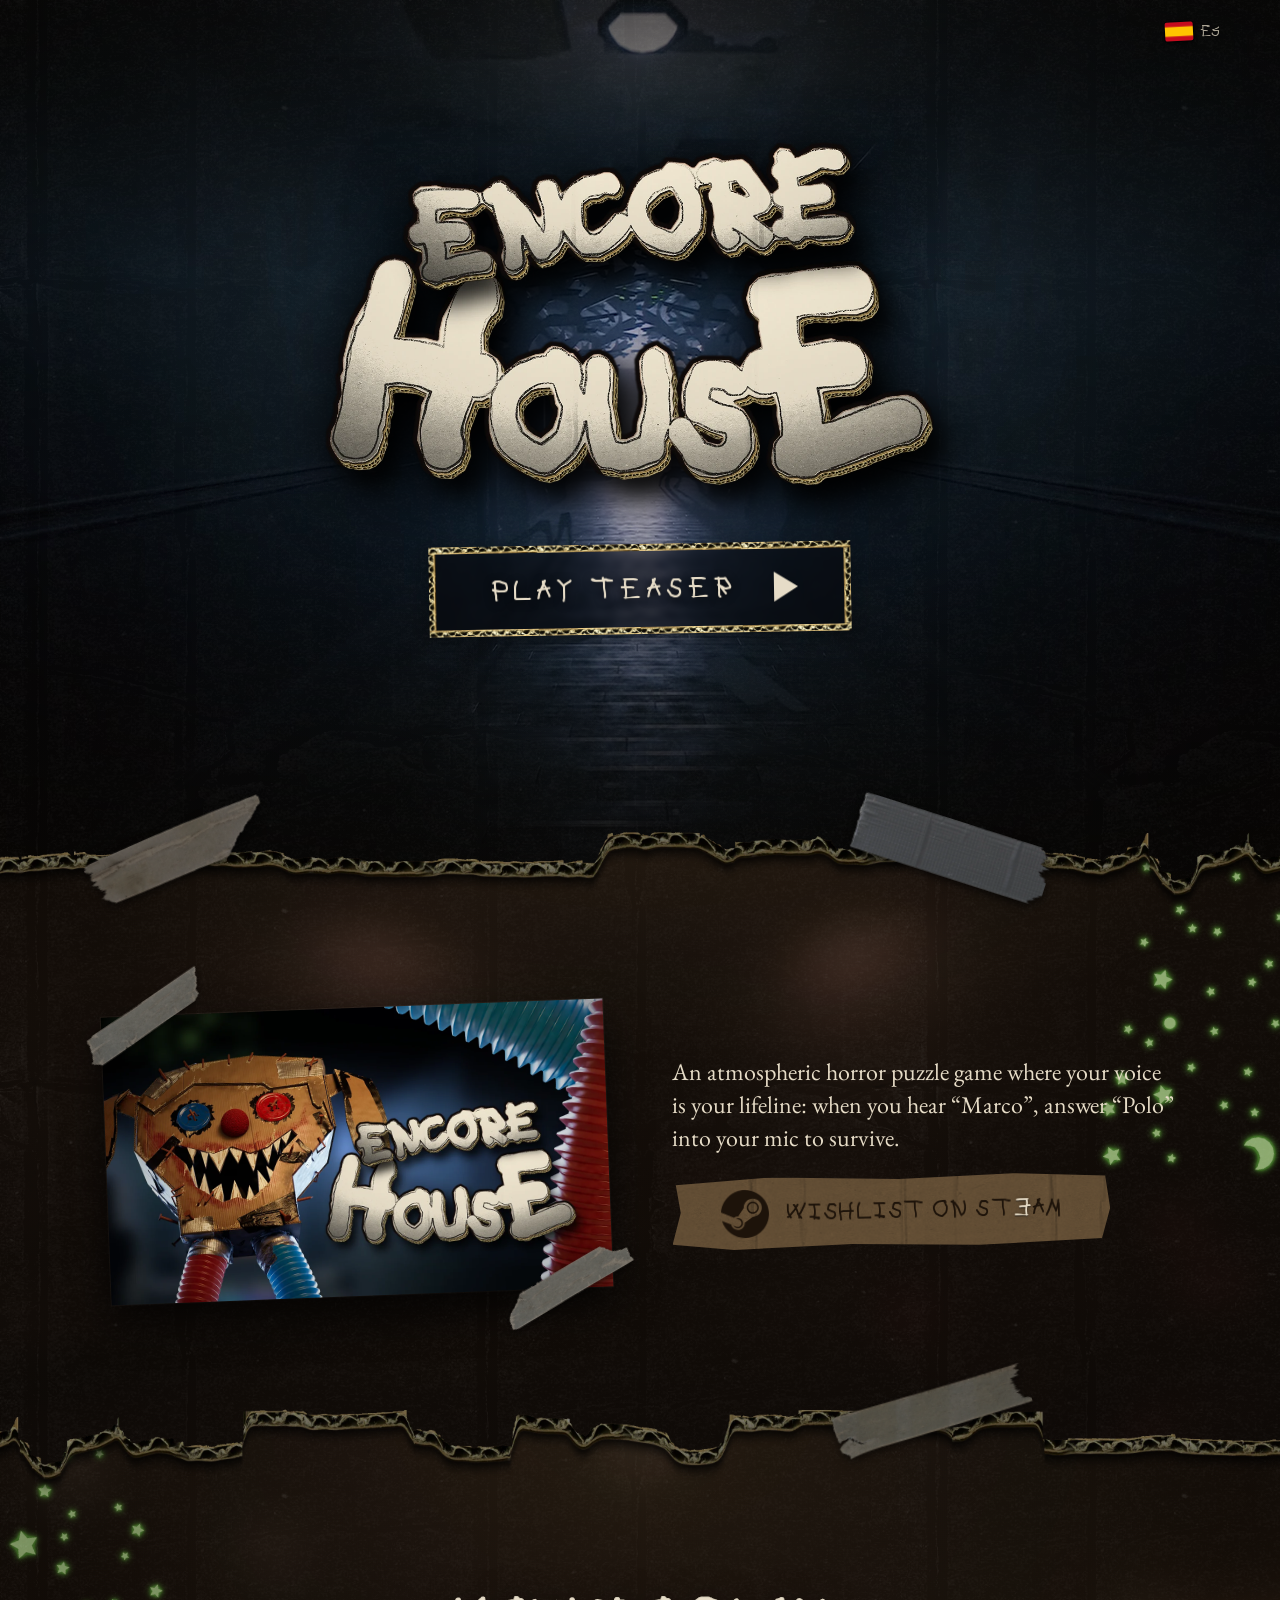
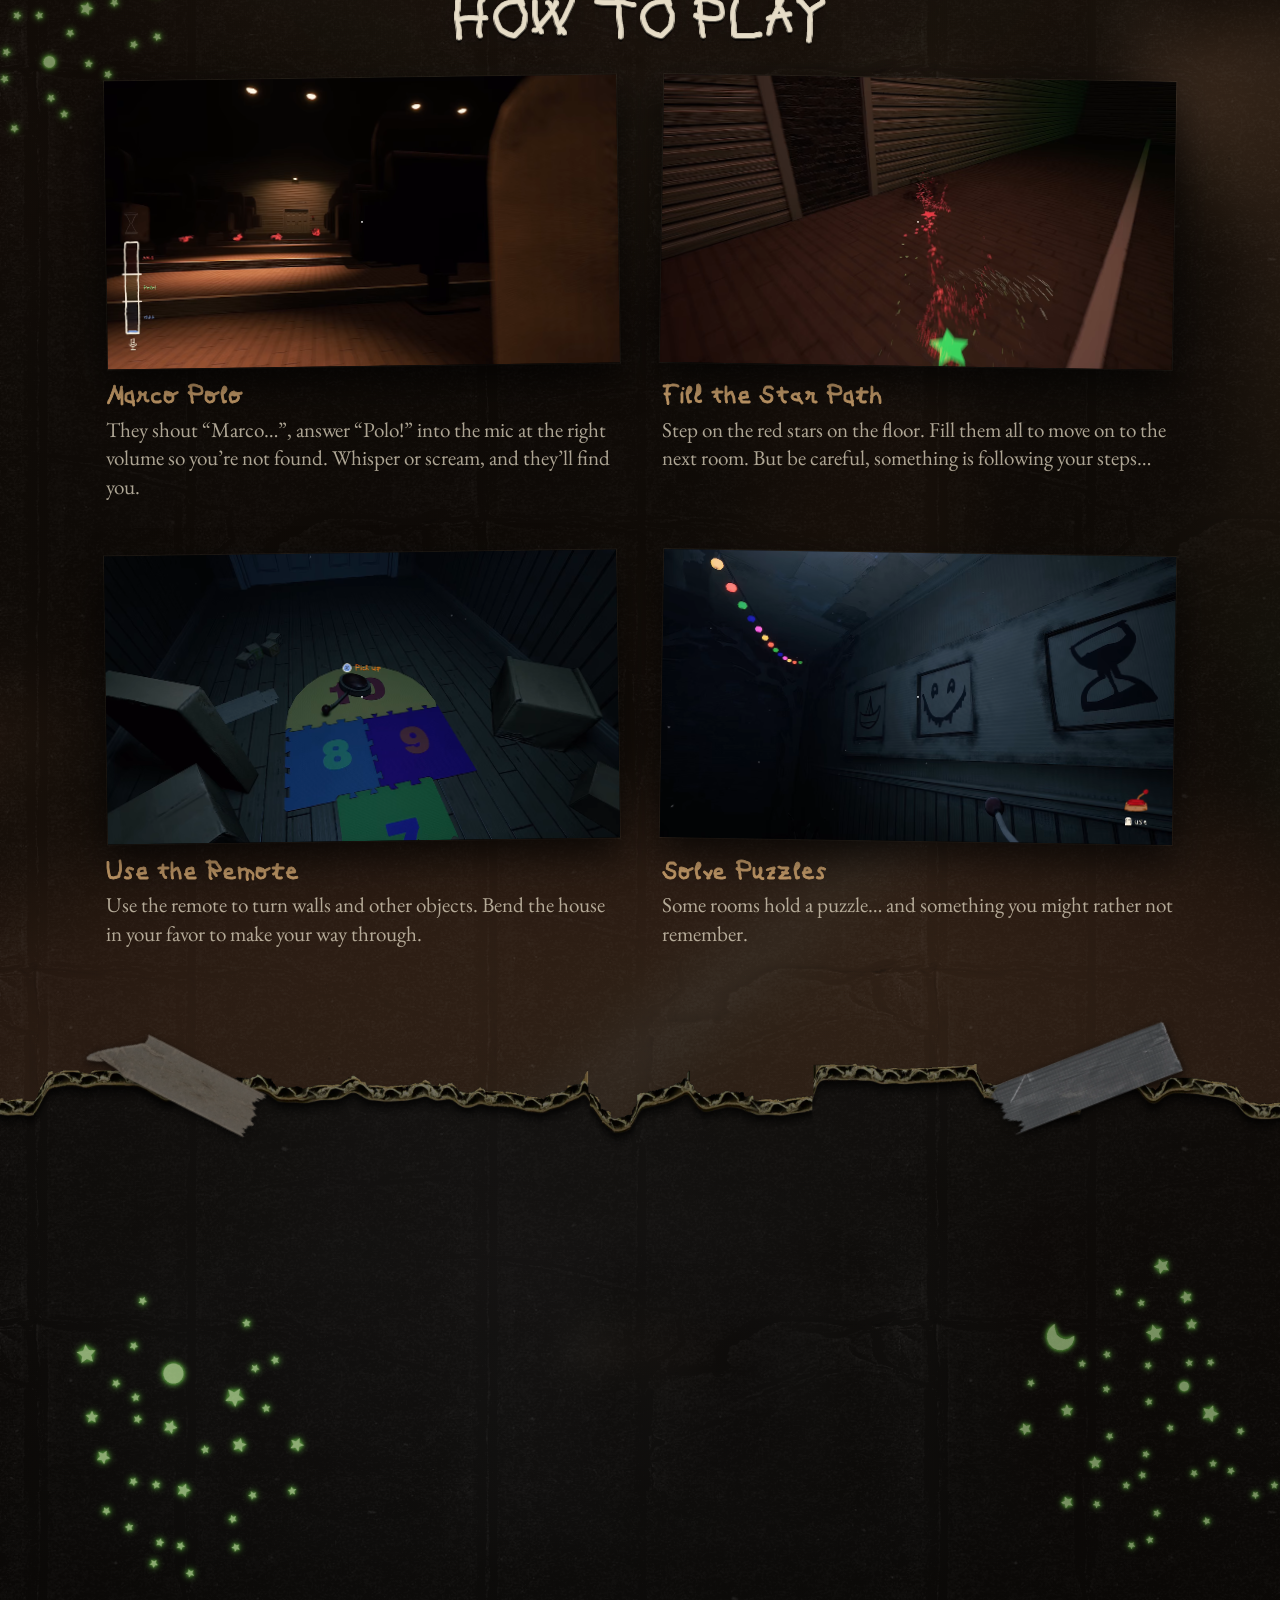
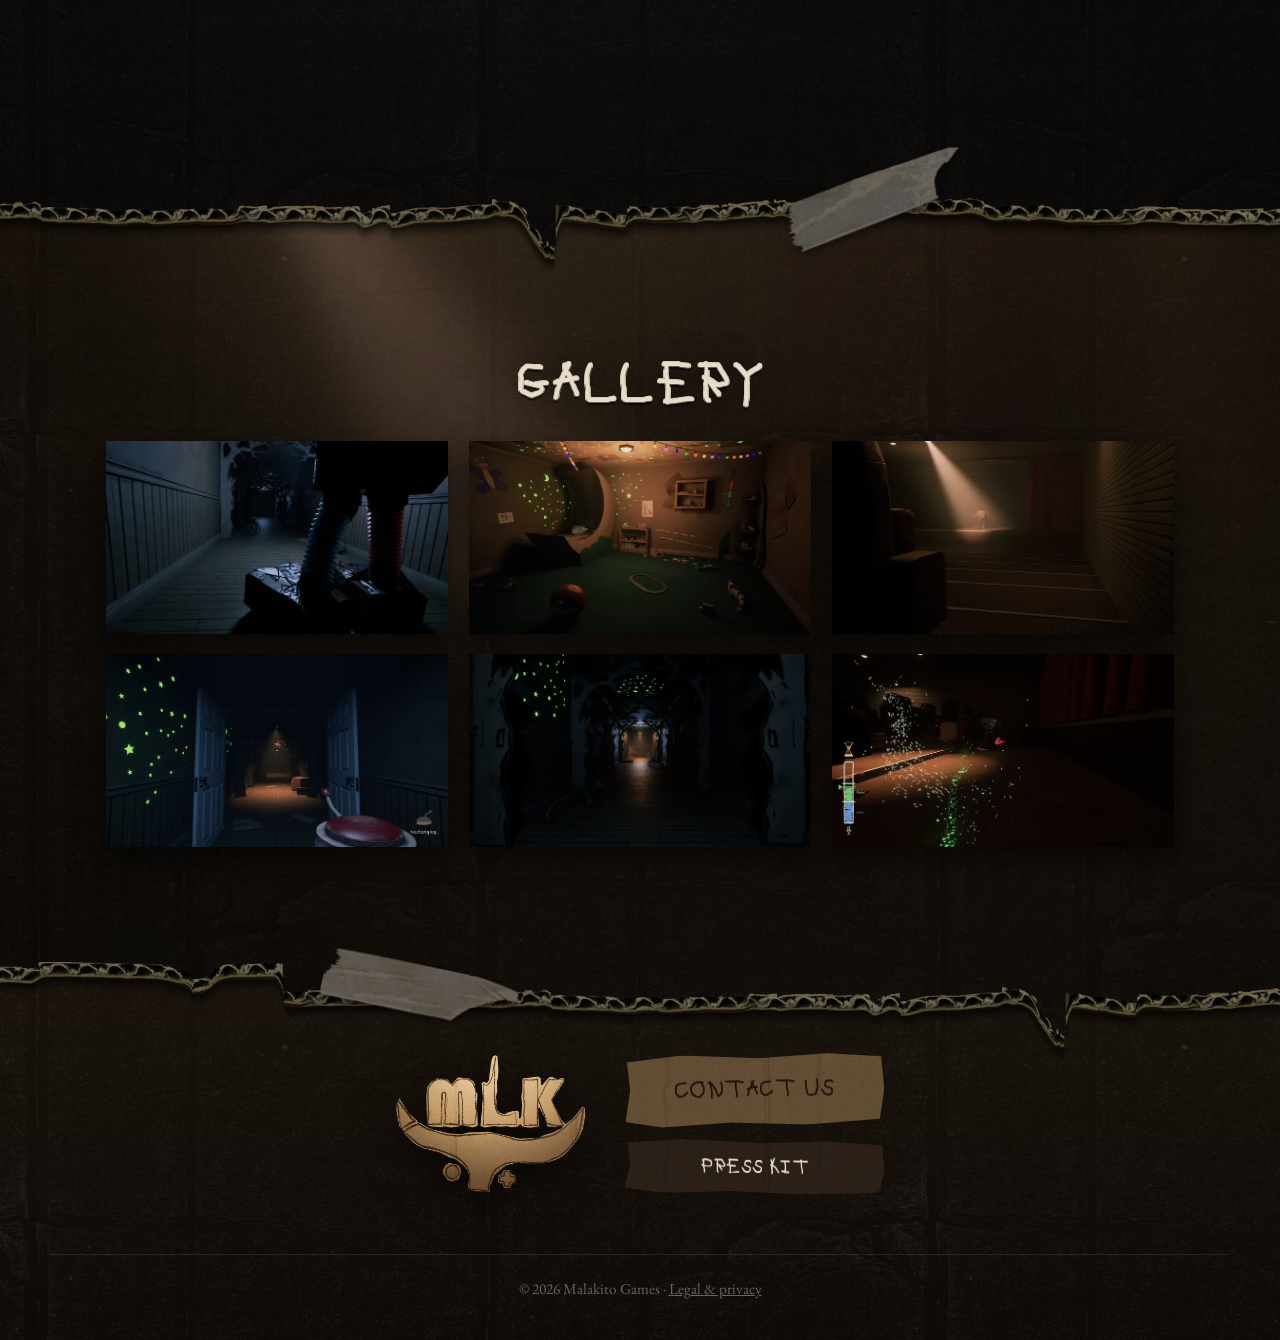
==== commit 8639ef1b: "Añade X (@malakitogames) a redes de la web y del press kit Co-Authored-By: Claude Opus 5.5 <noreply@" ====
--- a/index.html
+++ b/index.html
@@ -21,10 +21,10 @@
 	<link rel="preload" as="font" type="font/woff2" href="assets/fonts/EncoreKid-Regular.woff2" crossorigin />
 	<link rel="stylesheet" href="css/style.css?v=d9d851db" />
 	<link rel="stylesheet" href="css/edge.css?v=f5a3320f" />
-	<script src="js/config.js?v=3f3f60be"></script>
+	<script src="js/config.js?v=eab47e1b"></script>
 	<script src="js/i18n.js?v=04f7b21d"></script>
 	<script src="js/edge-profile.js?v=1e4b72f5"></script>
-	<script src="js/main.js?v=f44c0f16" defer></script>
+	<script src="js/main.js?v=6bbd1714" defer></script>
 </head>
 <body>
 
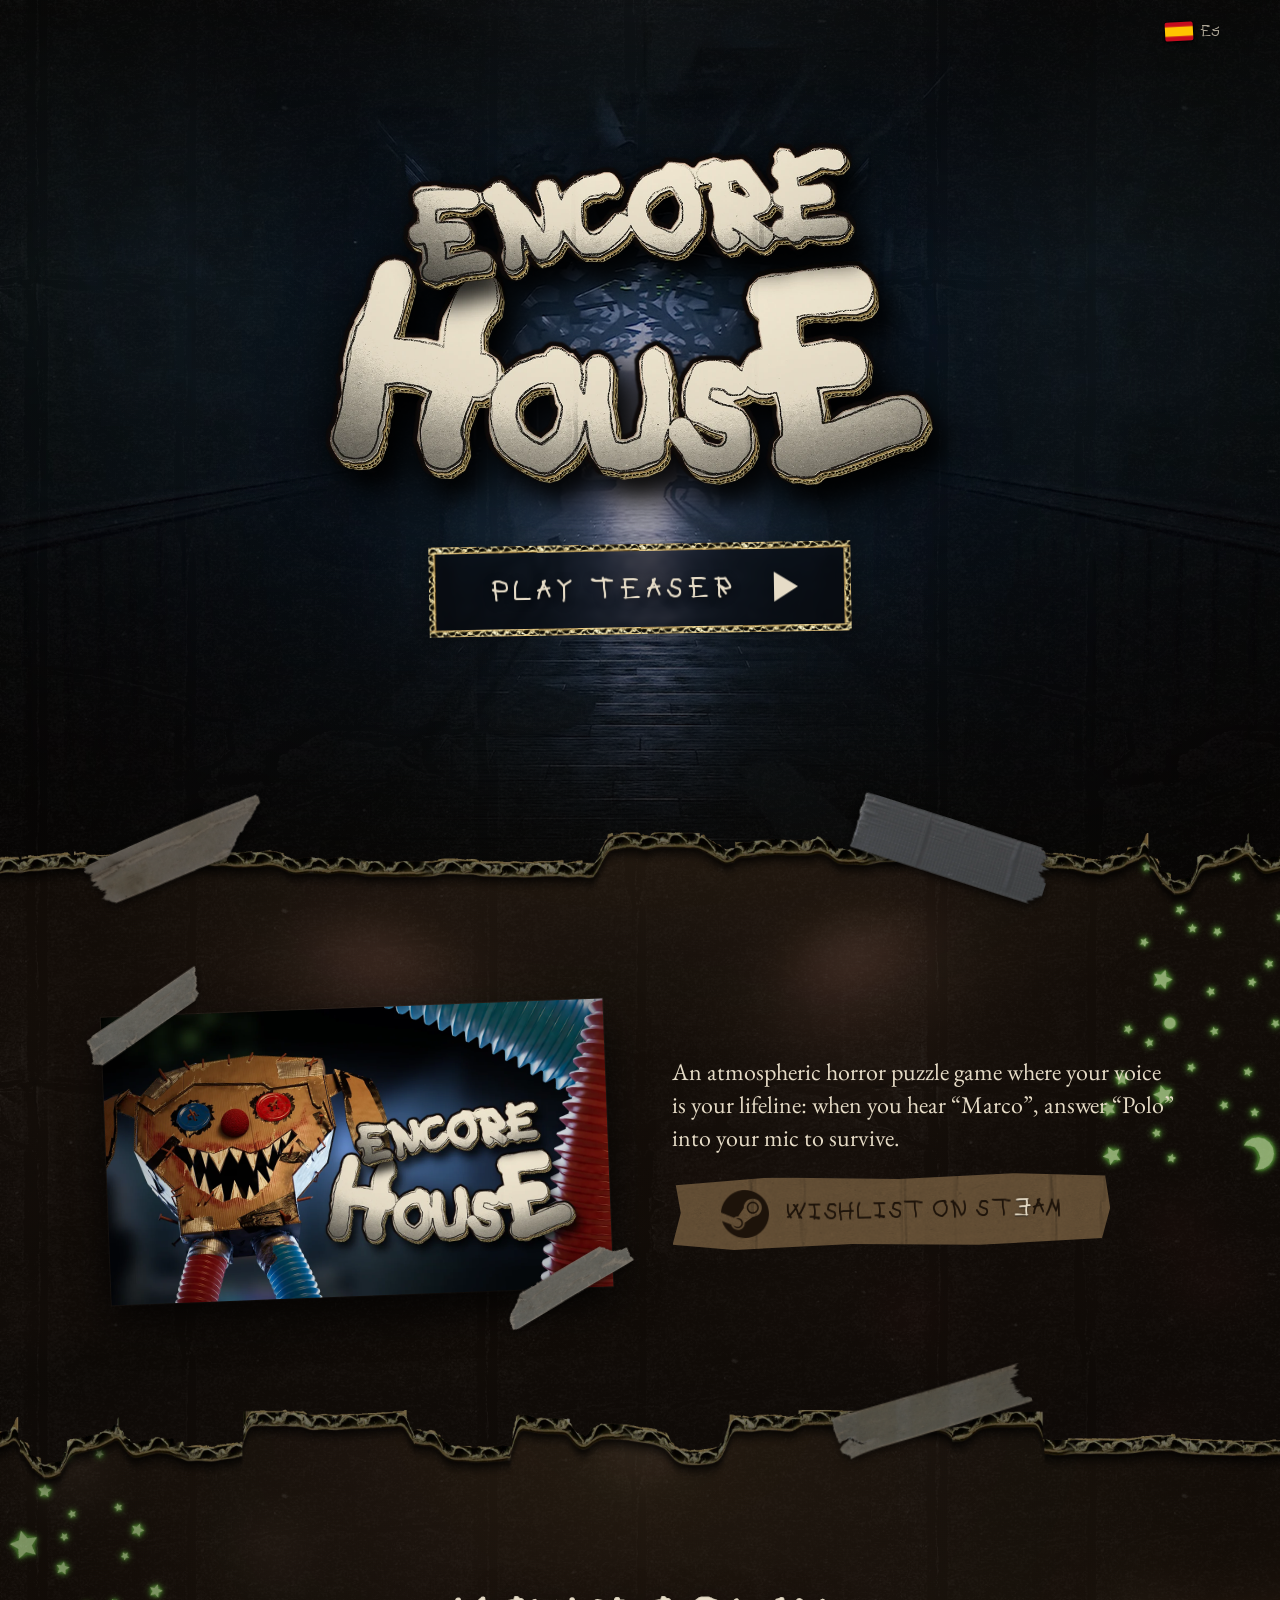
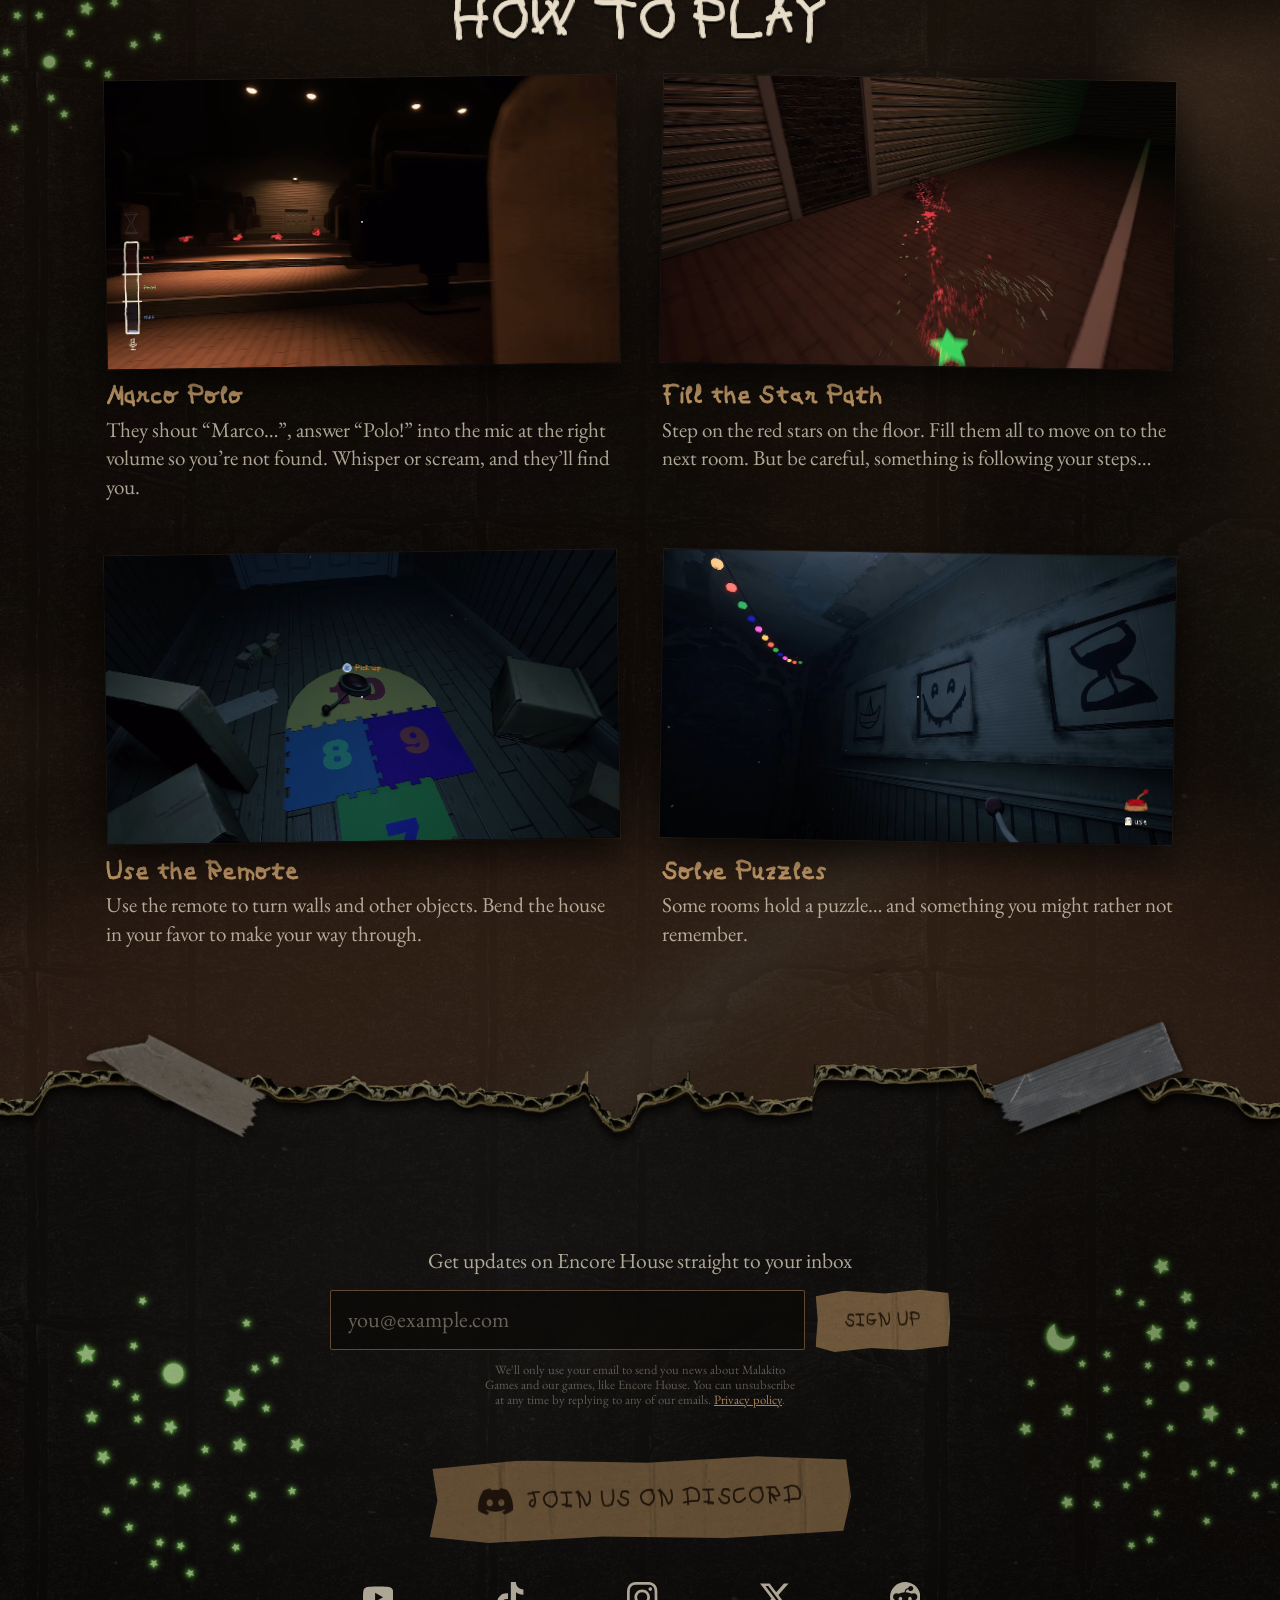
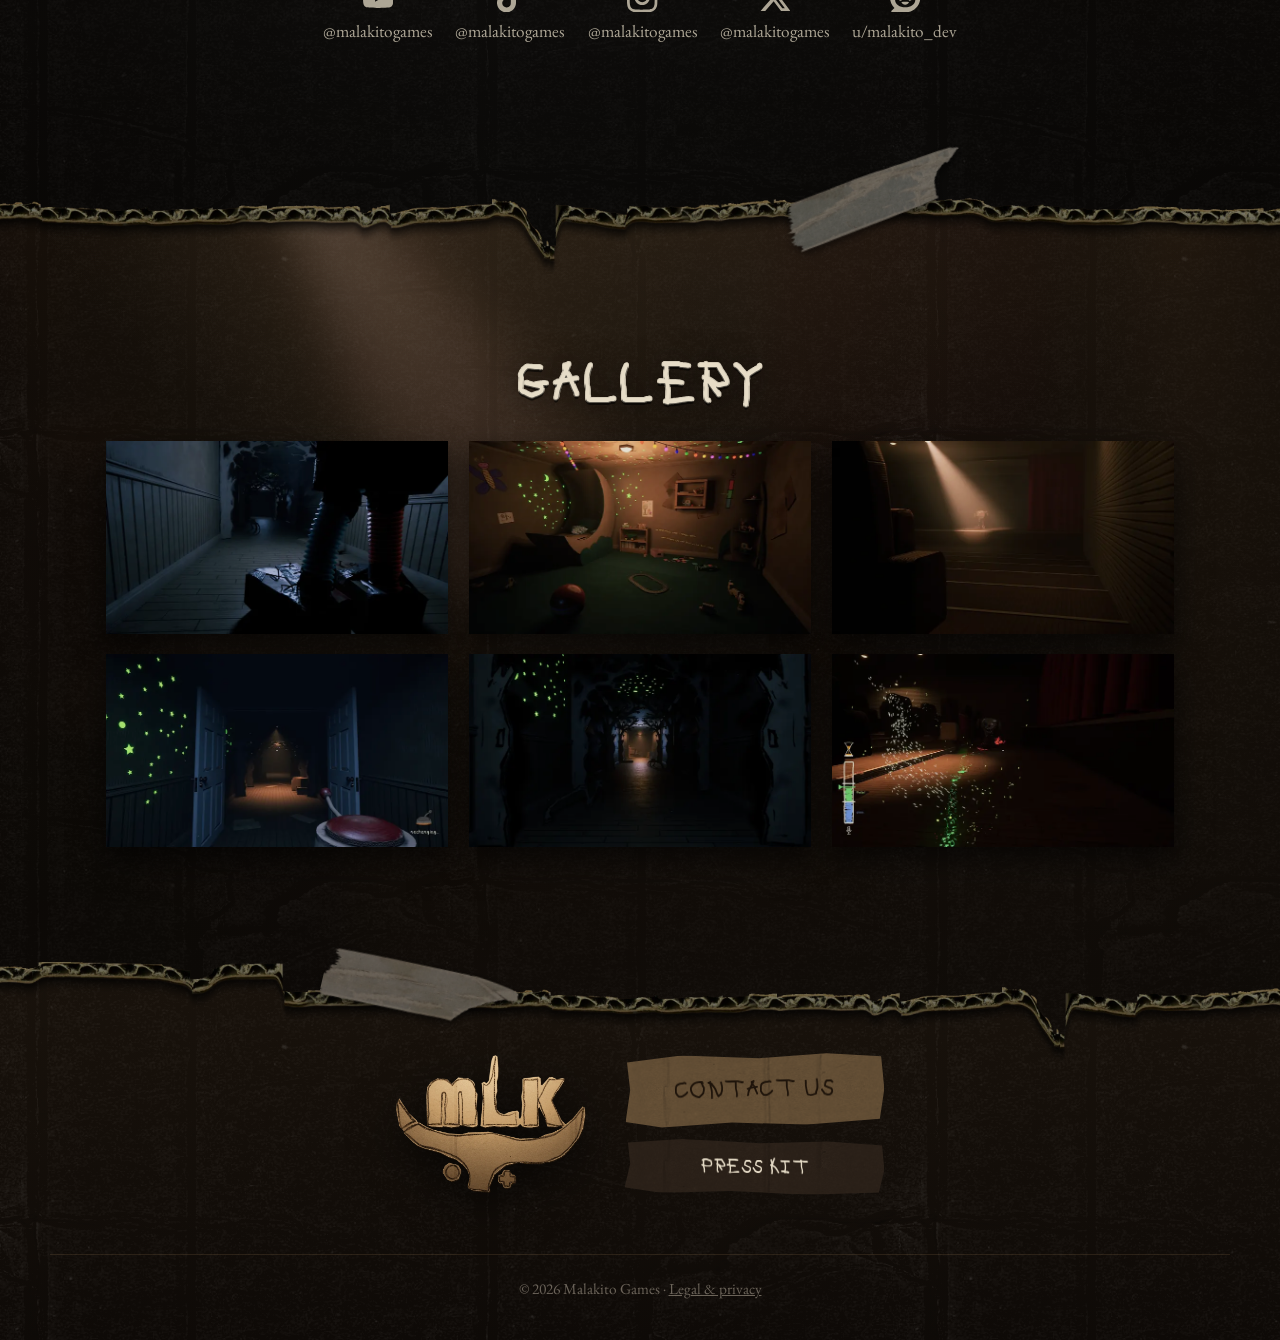
==== commit 2dbd5f3b: "Títulos de pestaña: solo Malakito Games" ====
--- a/index.html
+++ b/index.html
@@ -3,12 +3,12 @@
 <head>
 	<meta charset="utf-8" />
 	<meta name="viewport" content="width=device-width, initial-scale=1" />
-	<title>Encore House — malakito games</title>
+	<title>Malakito Games</title>
 	<meta name="description" content="Encore House is an atmospheric horror puzzle game where your voice is your lifeline: when you hear “Marco”, answer “Polo” into your mic to survive. Wishlist it on Steam." />
 	<meta name="theme-color" content="#0b0907" />
 
 	<meta property="og:type" content="website" />
-	<meta property="og:title" content="Encore House — malakito games" />
+	<meta property="og:title" content="Malakito Games" />
 	<meta property="og:description" content="An atmospheric horror puzzle game where your voice is your lifeline: when you hear “Marco”, answer “Polo” into your mic to survive. Wishlist it on Steam." />
 	<meta property="og:image" content="https://malakitogames.com/assets/brand/og_image.jpg" />
 	<meta property="og:url" content="https://malakitogames.com/" />
@@ -22,7 +22,7 @@
 	<link rel="stylesheet" href="css/style.css?v=d9d851db" />
 	<link rel="stylesheet" href="css/edge.css?v=f5a3320f" />
 	<script src="js/config.js?v=eab47e1b"></script>
-	<script src="js/i18n.js?v=04f7b21d"></script>
+	<script src="js/i18n.js?v=e7638f6b"></script>
 	<script src="js/edge-profile.js?v=1e4b72f5"></script>
 	<script src="js/main.js?v=6bbd1714" defer></script>
 </head>
